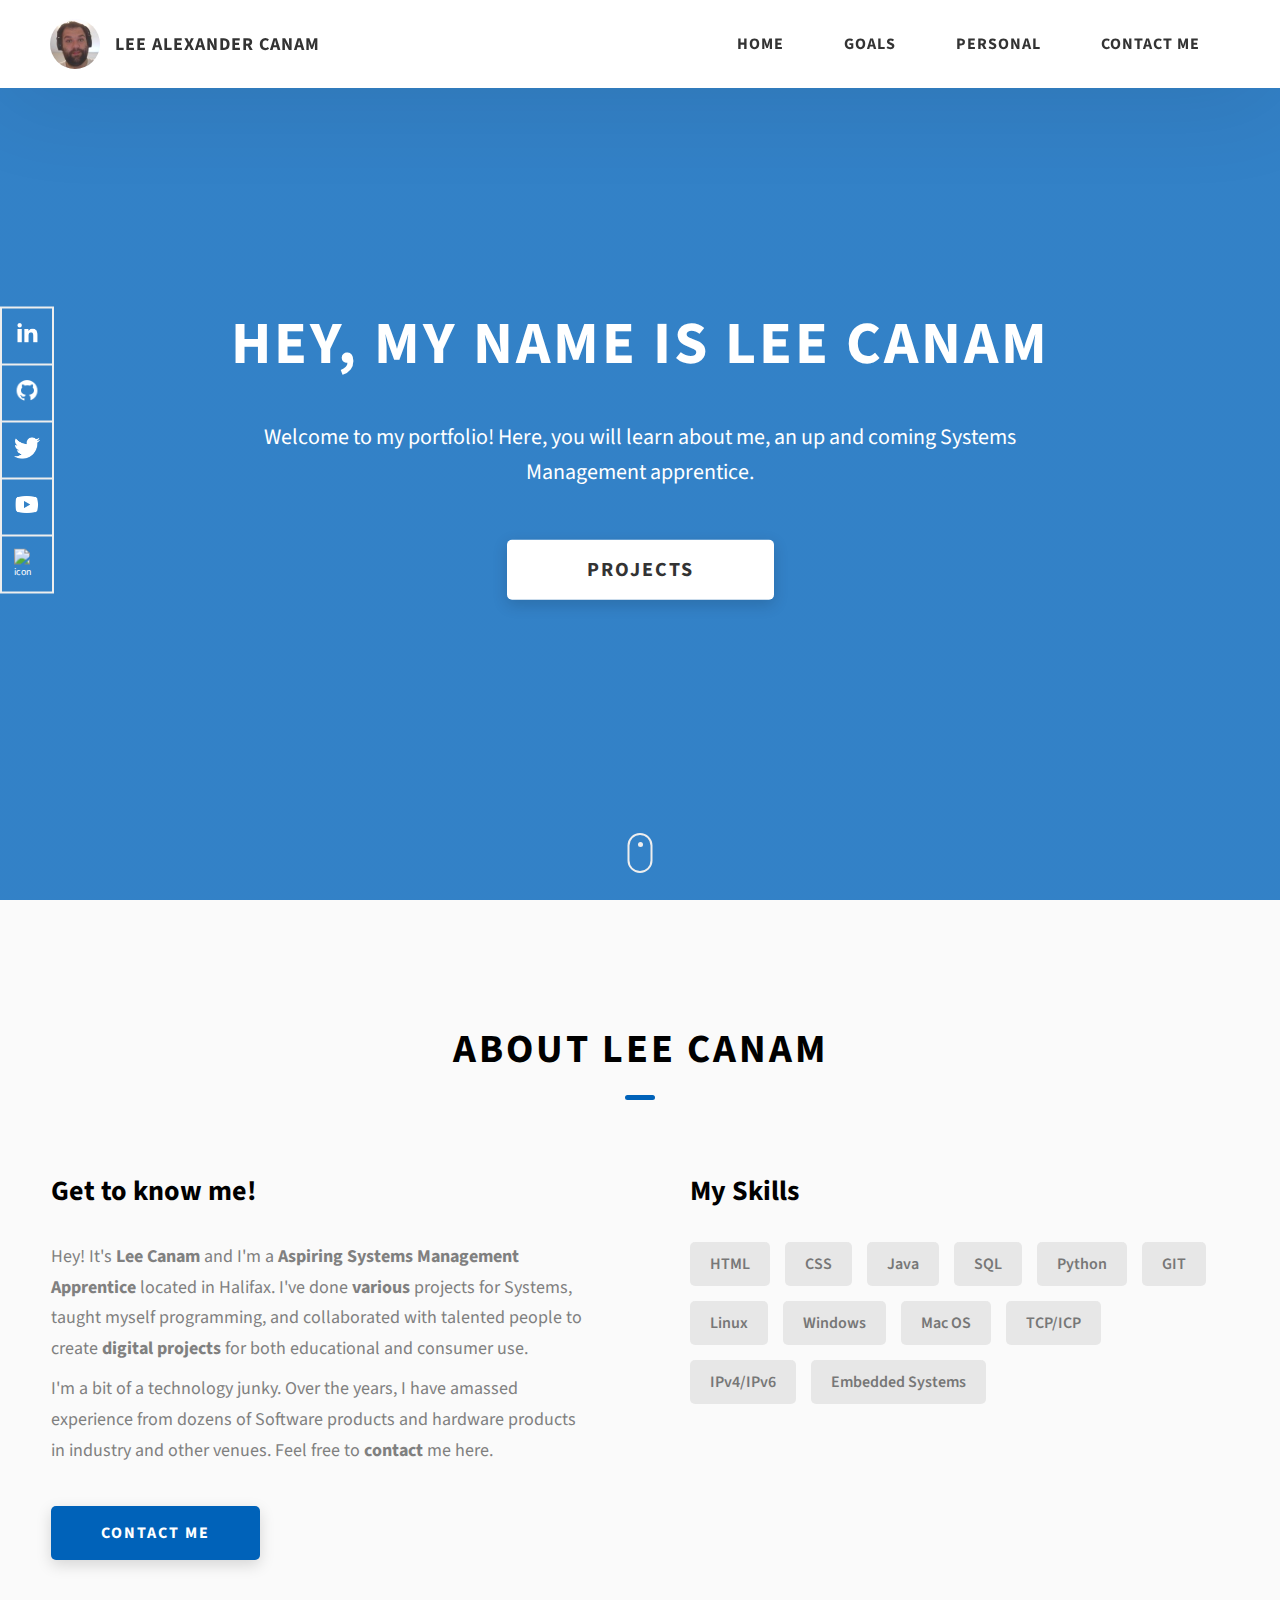
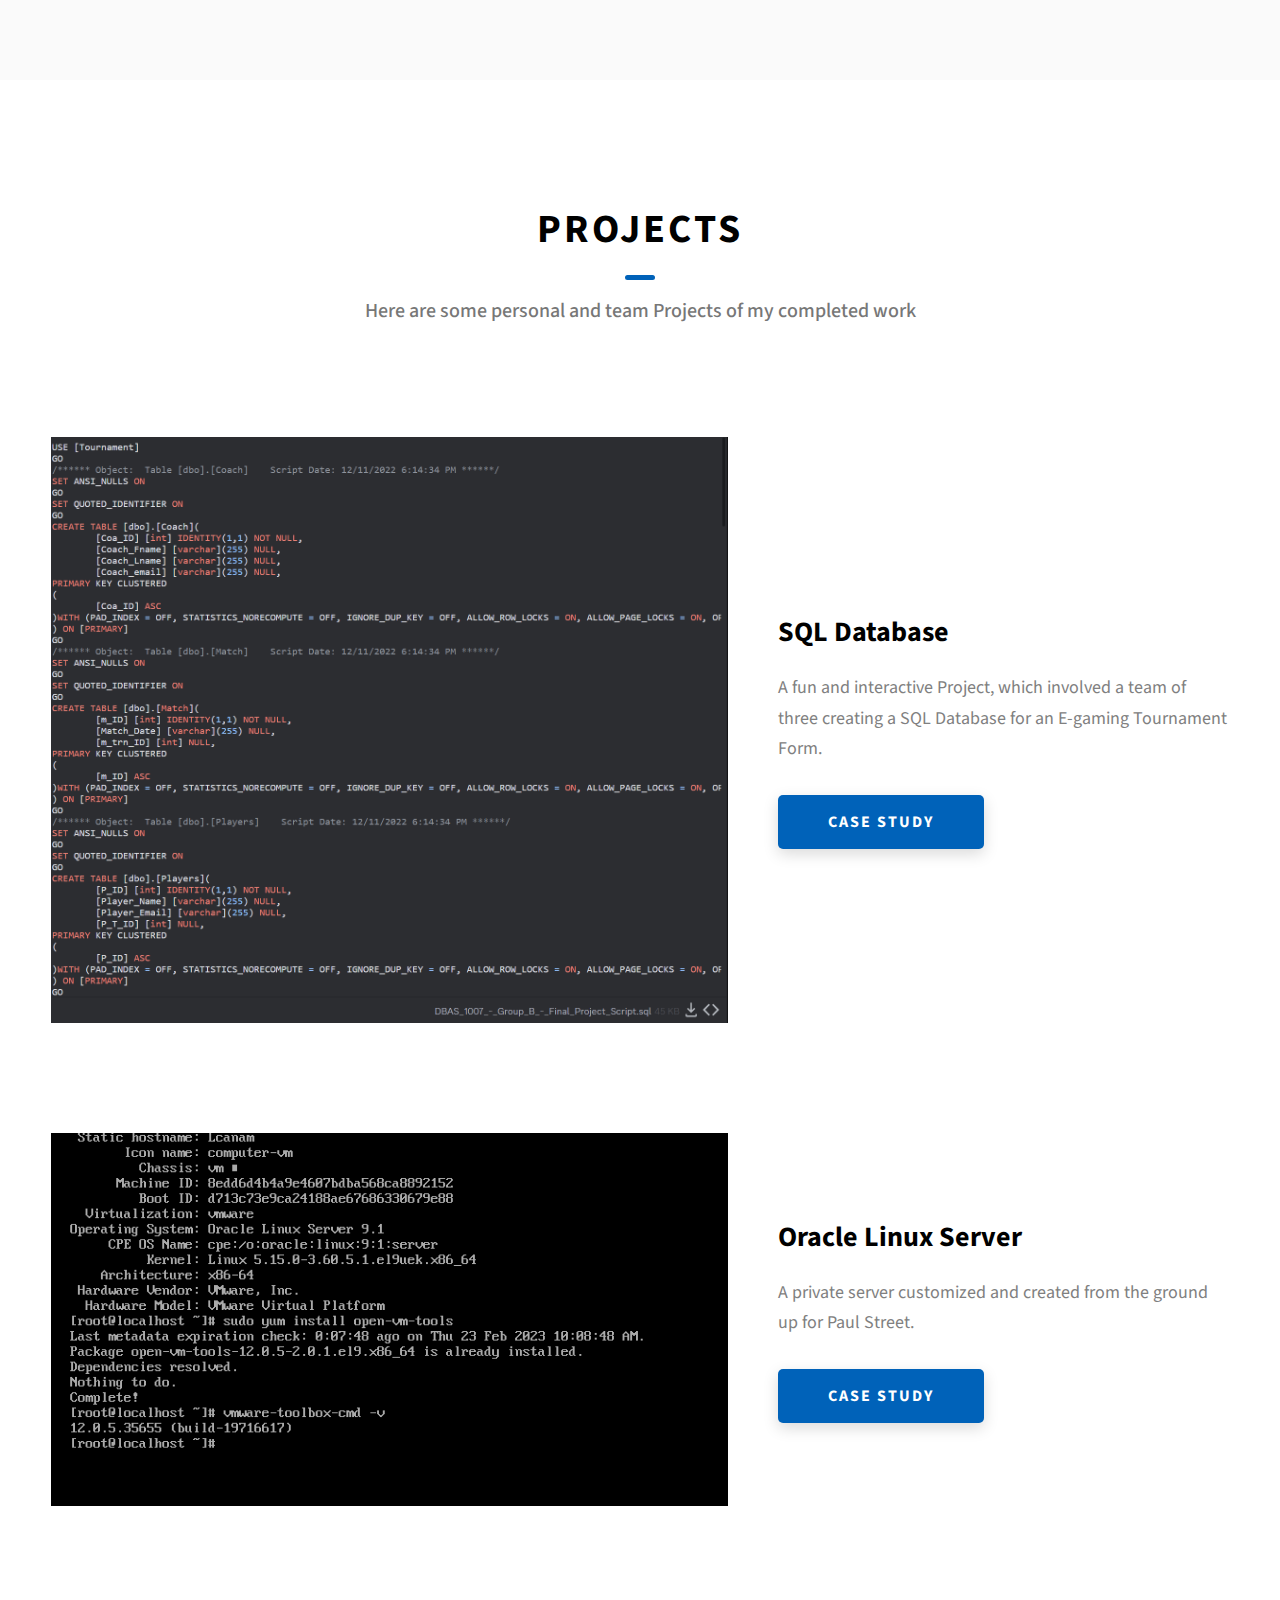
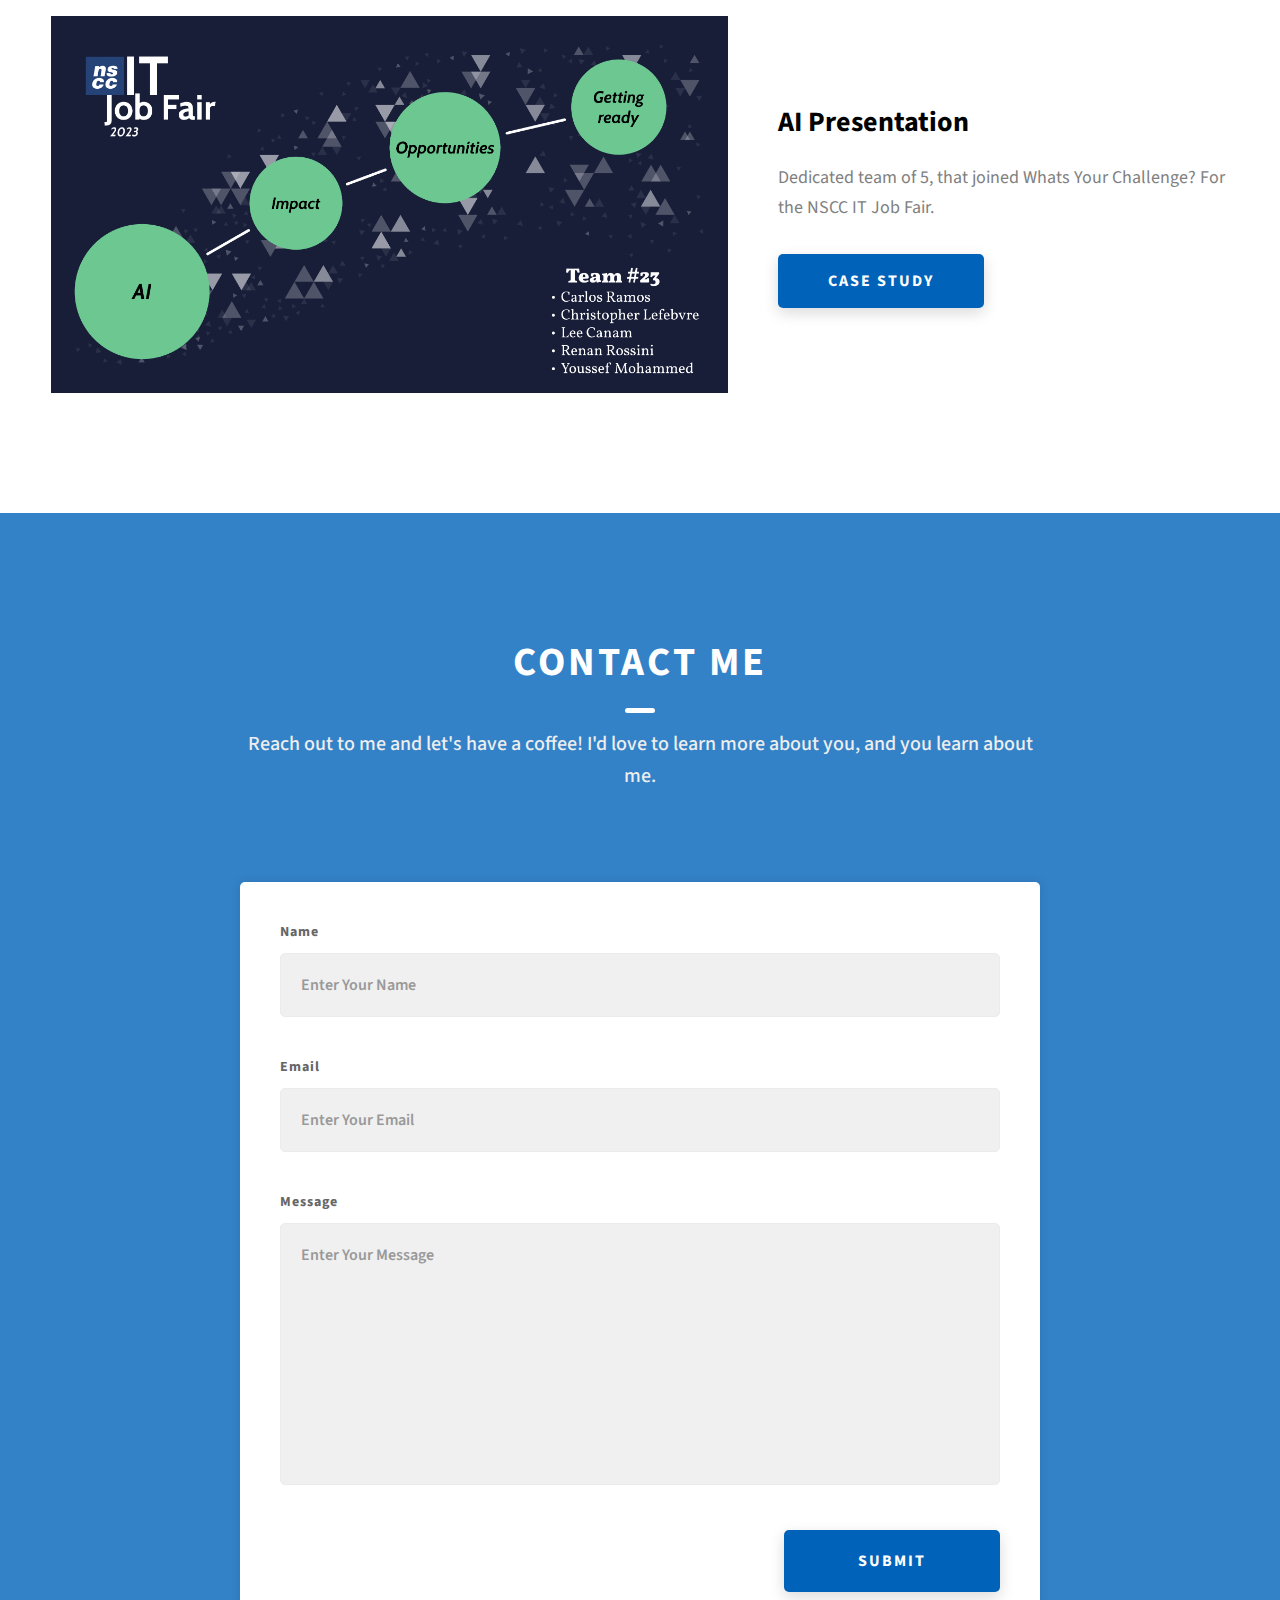
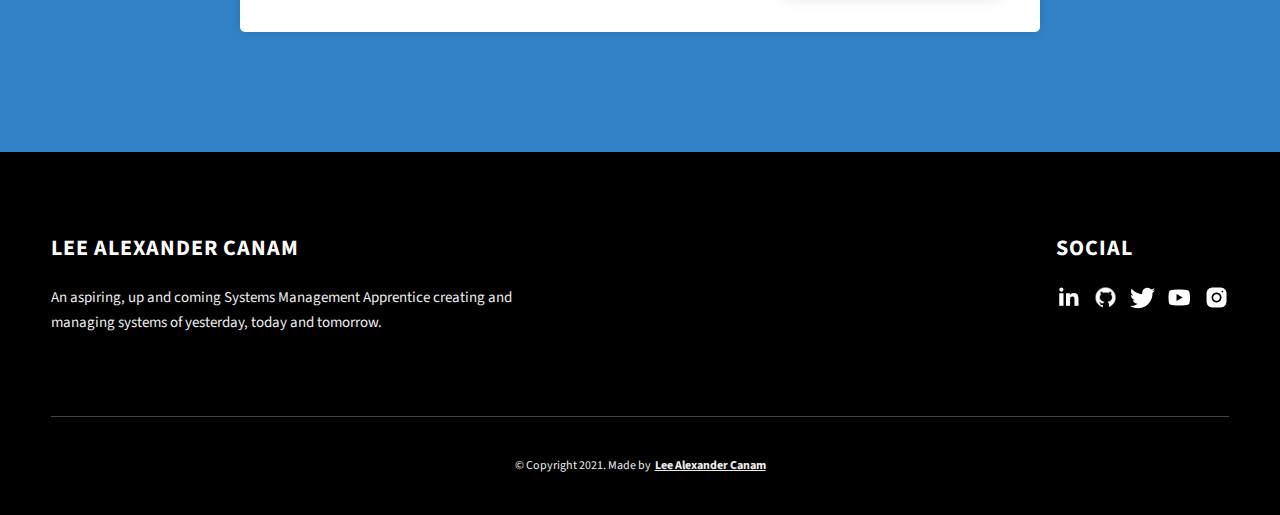
==== Dopefolio-main/index.html @ 45240c19 "updated socials on homepage, left bar" ====
<!DOCTYPE html>
<html lang="en">
  <head>
    <meta charset="UTF-8" />
    <meta name="viewport" content="width=device-width, initial-scale=1.0" />
    <meta http-equiv="X-UA-Compatible" content="ie=edge" />
    <title>Dopefolio</title>
    <meta name="description" content="Portfolio Template for Developer" />

    <link rel="stylesheet" href="css/style.css" />

    <link rel="preconnect" href="https://fonts.googleapis.com" />
    <link rel="preconnect" href="https://fonts.gstatic.com" crossorigin />
    <link
      href="https://fonts.googleapis.com/css2?family=Source+Sans+Pro:wght@400;600;700;900&display=swap"
      rel="stylesheet"
    />
  </head>
  <body>
    <header class="header">
      <div class="header__content">
        <div class="header__logo-container">
          <div class="header__logo-img-cont">
            <img
              src="./assets/jpeg/1668092441741.jpg"
              alt="Ram Maheshwari Logo Image"
              class="header__logo-img"
            />
          </div>
          <span class="header__logo-sub">Lee Alexander Canam</span>
        </div>
        <div class="header__main">
          <ul class="header__links">
            <li class="header__link-wrapper">
              <a href="./index.html" class="header__link"> Home </a>
            </li>
            <li class="header__link-wrapper">
              <a href="./index.html#about" class="header__link">Goals </a>
            </li>
            <li class="header__link-wrapper">
              <a href="./index.html#projects" class="header__link">
                Personal
              </a>
            </li>
            <li class="header__link-wrapper">
              <a href="./index.html#contact" class="header__link"> Contact Me </a>
            </li>
          </ul>
          <div class="header__main-ham-menu-cont">
            <img
              src="./assets/svg/ham-menu.svg"
              alt="hamburger menu"
              class="header__main-ham-menu"
            />
            <img
              src="./assets/svg/ham-menu-close.svg"
              alt="hamburger menu close"
              class="header__main-ham-menu-close d-none"
            />
          </div>
        </div>
      </div>
      <div class="header__sm-menu">
        <div class="header__sm-menu-content">
          <ul class="header__sm-menu-links">
            <li class="header__sm-menu-link">
              <a href="./index.html"> Home </a>
            </li>

            <li class="header__sm-menu-link">
              <a href="./index.html#about"> Goals </a>
            </li>

            <li class="header__sm-menu-link">
              <a href="./index.html#projects"> Personal </a>
            </li>

            <li class="header__sm-menu-link">
              <a href="./index.html#contact"> Contact Me </a>
            </li>
          </ul>
        </div>
      </div>
    </header>
    <section class="home-hero">
      <div class="home-hero__content">
        <h1 class="heading-primary">Hey, my name is Lee Canam</h1>
        <div class="home-hero__info">
          <p class="text-primary">
            Welcome to my portfolio! Here, you will learn about me, an up and coming Systems Management apprentice. 
          </p>
        </div>
        <div class="home-hero__cta">
          <a href="./#projects" class="btn btn--bg">Projects</a>
        </div>
      </div>
      <div class="home-hero__socials">
        <div class="home-hero__social">
          <a href="https://www.linkedin.com/in/leecanam/" class="home-hero__social-icon-link">
            <img
              src="./assets/png/linkedin-ico.png"
              alt="icon"
              class="home-hero__social-icon"
            />
          </a>
        </div>
        <div class="home-hero__social">
          <a href="https://github.com/Leetus91" class="home-hero__social-icon-link">
            <img
              src="./assets/png/github-ico.png"
              alt="icon"
              class="home-hero__social-icon"
            />
          </a>
        </div>
        <div class="home-hero__social">
          <a href="https://twitter.com/?lang=en-ca" class="home-hero__social-icon-link">
            <img
              src="./assets/png/twitter-ico.png"
              alt="icon"
              class="home-hero__social-icon"
            />
          </a>
        </div>
        <div class="home-hero__social">
          <a href="https://www.youtube.com/" class="home-hero__social-icon-link">
            <img
              src="./assets/png/yt-ico.png"
              alt="icon"
              class="home-hero__social-icon"
            />
          </a>
        </div>
        <div class="home-hero__social">
          <a
            href="#"
            class="home-hero__social-icon-link home-hero__social-icon-link--bd-none"
          >
            <img
              src="https://www.instagram.com"
              alt="icon"
              class="home-hero__social-icon"
            />
          </a>
        </div>
      </div>
      <div class="home-hero__mouse-scroll-cont">
        <div class="mouse"></div>
      </div>
    </section>
    <section id="about" class="about sec-pad">
      <div class="main-container">
        <h2 class="heading heading-sec heading-sec__mb-med">
          <span class="heading-sec__main">About Lee Canam</span>
          <span class="heading-sec__sub">
          </span>
        </h2>
        <div class="about__content">
          <div class="about__content-main">
            <h3 class="about__content-title">Get to know me!</h3>
            <div class="about__content-details">
              <p class="about__content-details-para">
                Hey! It's
                <strong>Lee Canam</strong>
                and I'm a <strong> Aspiring Systems Management Apprentice </strong> located in
                Halifax. I've done
                <strong> various </strong>
                projects for Systems, taught myself programming, and collaborated
                with talented people to create
                <strong>digital projects </strong>
                for both educational and consumer use.
              </p>
              <p class="about__content-details-para">
                I'm a bit of a technology junky. Over the years, I have amassed experience from dozens of Software
                products and hardware products in industry and other venues. Feel free to
                <strong>contact</strong> me here.
              </p>
            </div>
            <a href="./#contact" class="btn btn--med btn--theme dynamicBgClr"
              >Contact Me</a
            >
          </div>
          <div class="about__content-skills">
            <h3 class="about__content-title">My Skills</h3>
            <div class="skills">
              <div class="skills__skill">HTML</div>
              <div class="skills__skill">CSS</div>
              <div class="skills__skill">Java</div>
              <div class="skills__skill">SQL</div>
              <div class="skills__skill">Python</div>
              <div class="skills__skill">GIT</div>
              <div class="skills__skill">Linux</div>
              <div class="skills__skill">Windows</div>
              <div class="skills__skill">Mac OS</div>
              <div class="skills__skill">TCP/ICP</div>
              <div class="skills__skill">IPv4/IPv6</div>
              <div class="skills__skill">Embedded Systems</div>
            </div>
          </div>
        </div>
      </div>
    </section>
    <section id="projects" class="projects sec-pad">
      <div class="main-container">
        <h2 class="heading heading-sec heading-sec__mb-bg">
          <span class="heading-sec__main">Projects</span>
          <span class="heading-sec__sub">
            Here are some personal and team Projects of my completed work
          </span>
        </h2>

        <div class="projects__content">
          <div class="projects__row">
            <div class="projects__row-img-cont">
              <img
                src="./assets/png/Screenshot 2023-04-13 023017.png"
                alt="Software Screenshot"
                class="projects__row-img"
                loading="lazy"
              />
            </div>
            <div class="projects__row-content">
              <h3 class="projects__row-content-title">SQL Database</h3>
              <p class="projects__row-content-desc">
                A fun and interactive Project, which involved a team of three creating a SQL Database for an E-gaming Tournament Form.
              </p>
              <a
                href="./project-1.html"
                class="btn btn--med btn--theme dynamicBgClr"
                target="_blank"
                >Case Study</a
              >
            </div>
          </div>
          <div class="projects__row">
            <div class="projects__row-img-cont">
              <img
                src="./assets/png/CLI-VMtools.png"
                alt="Software Screenshot"
                class="projects__row-img"
                loading="lazy"
              />
            </div>
            <div class="projects__row-content">
              <h3 class="projects__row-content-title">Oracle Linux Server</h3>
              <p class="projects__row-content-desc">
                A private server customized and created from the ground up for Paul Street.
              </p>
              <a
                href="./project-2.html"
                class="btn btn--med btn--theme dynamicBgClr"
                target="_blank"
                >Case Study</a
              >
            </div>
          </div>
          <div class="projects__row">
            <div class="projects__row-img-cont">
              <img
                src="./assets/png/888.png"
                alt="Software Screenshot"
                class="projects__row-img"
                loading="lazy"
              />
            </div>
            <div class="projects__row-content">
              <h3 class="projects__row-content-title">AI Presentation</h3>
              <p class="projects__row-content-desc">
                Dedicated team of 5, that joined Whats Your Challenge? For the NSCC IT Job Fair.
              </p>
              <a
                href="./project-3.html"
                class="btn btn--med btn--theme dynamicBgClr"
                target="_blank"
                >Case Study</a
              >
            </div>
          </div>
        </div>
      </div>
    </section>
    <section id="contact" class="contact sec-pad dynamicBg">
      <div class="main-container">
        <h2 class="heading heading-sec heading-sec__mb-med">
          <span class="heading-sec__main heading-sec__main--lt">Contact Me</span>
          <span class="heading-sec__sub heading-sec__sub--lt">
            Reach out to me and let's have a coffee! I'd love to learn more about you, and you learn about me.
          </span>
        </h2>
        <div class="contact__form-container">
          <form action="#" class="contact__form">
            <div class="contact__form-field">
              <label class="contact__form-label" for="name">Name</label>
              <input
                required
                placeholder="Enter Your Name"
                type="text"
                class="contact__form-input"
                name="name"
                id="name"
              />
            </div>
            <div class="contact__form-field">
              <label class="contact__form-label" for="email">Email</label>
              <input
                required
                placeholder="Enter Your Email"
                type="text"
                class="contact__form-input"
                name="email"
                id="email"
              />
            </div>
            <div class="contact__form-field">
              <label class="contact__form-label" for="message">Message</label>
              <textarea
                required
                cols="30"
                rows="10"
                class="contact__form-input"
                placeholder="Enter Your Message"
                name="message"
                id="message"
              ></textarea>
            </div>
            <button type="submit" class="btn btn--theme contact__btn">
              Submit
            </button>
          </form>
        </div>
      </div>
    </section>
    <footer class="main-footer">
      <div class="main-container">
        <div class="main-footer__upper">
          <div class="main-footer__row main-footer__row-1">
            <h2 class="heading heading-sm main-footer__heading-sm">
              <span>Social</span>
            </h2>
            <div class="main-footer__social-cont">
              <a target="_blank" rel="noreferrer" href="https://www.linkedin.com/in/leecanam/">
                <img
                  class="main-footer__icon"
                  src="./assets/png/linkedin-ico.png"
                  alt="icon"
                />
              </a>
              <a target="_blank" rel="noreferrer" href="https://github.com/Leetus91">
                <img
                  class="main-footer__icon"
                  src="./assets/png/github-ico.png"
                  alt="icon"
                />
              </a>
              <a target="_blank" rel="noreferrer" href="https://twitter.com/?lang=en-ca">
                <img
                  class="main-footer__icon"
                  src="./assets/png/twitter-ico.png"
                  alt="icon"
                />
              </a>
              <a target="_blank" rel="noreferrer" href="https://www.youtube.com/">
                <img
                  class="main-footer__icon"
                  src="./assets/png/yt-ico.png"
                  alt="icon"
                />
              </a>
              <a target="_blank" rel="noreferrer" href="https://www.instagram.com">
                <img
                  class="main-footer__icon main-footer__icon--mr-none"
                  src="./assets/png/insta-ico.png"
                  alt="icon"
                />
              </a>
            </div>
          </div>
          <div class="main-footer__row main-footer__row-2">
            <h4 class="heading heading-sm text-lt">Lee Alexander Canam</h4>
            <p class="main-footer__short-desc">
              An aspiring, up and coming Systems Management Apprentice creating and managing systems of yesterday, today and tomorrow.
            </p>
          </div>
        </div>

        <!-- Original Source Code for ALL files, images and scripts provided by the friendly: https://www.rammaheshwari.com/ -->
        <div class="main-footer__lower">
          &copy; Copyright 2021. Made by
          <a rel="noreferrer" target="_blank" href="https://linkedin.com/in/leecanam/"
            >Lee Alexander Canam</a
          >
        </div>
      </div>
    </footer>

    <script src="./index.js"></script>
  </body>
</html>
---- Dopefolio-main/css/style.css ----
/*
0 - 600px:      Phone
600 - 900px:    Tablet portrait
900 - 1200px:   Tablet landscape
[1200 - 1800] is where our normal styles apply
1800px + :      Big desktop
$breakpoint arguement choices:
- phone
- tab-port
- tab-land
- big-desktop

Inside media queries 1em is always 16px i.e 1em = 16px at every screen size only inside media queries
*/
/*
Author: Lee Alexander Canam
Date: April 13th, 2023
Project: E-Portfolio for WEBD-1000
Source Code: https://github.com/rammcodes/Dopefolio
*/

*,
*::after,
*::before {
  margin: 0;
  padding: 0;
  box-sizing: inherit;
  font-family: inherit; }

html {
  font-size: 62.5%;
  scroll-behavior: smooth; }
  @media only screen and (max-width: 75em) {
    html {
      font-size: 59%; } }
  @media only screen and (max-width: 56.25em) {
    html {
      font-size: 56%; } }
  @media only screen and (min-width: 112.5em) {
    html {
      font-size: 65%; } }

body {
  box-sizing: border-box;
  position: relative;
  line-height: 1.5;
  font-family: sans-serif;
  overflow-x: hidden;
  overflow-y: scroll;
  font-family: 'Source Sans Pro', sans-serif; }

a {
  text-decoration: none;
  color: inherit; }

li {
  list-style: none; }

input:focus,
button:focus,
a:focus,
textarea:focus {
  outline: none; }

button {
  border: none;
  cursor: pointer; }

textarea {
  resize: none; }

.heading-primary {
  font-size: 6rem;
  text-transform: uppercase;
  letter-spacing: 3px;
  text-align: center; }
  @media only screen and (max-width: 37.5em) {
    .heading-primary {
      font-size: 4.5rem; } }

.heading-sec__mb-bg {
  margin-bottom: 11rem; }
  @media only screen and (max-width: 56.25em) {
    .heading-sec__mb-bg {
      margin-bottom: 8rem; } }

.heading-sec__mb-med {
  margin-bottom: 9rem; }
  @media only screen and (max-width: 56.25em) {
    .heading-sec__mb-med {
      margin-bottom: 8rem; } }

.heading-sec__main {
  display: block;
  font-size: 4rem;
  text-transform: uppercase;
  letter-spacing: 1px;
  letter-spacing: 3px;
  text-align: center;
  margin-bottom: 3.5rem;
  position: relative; }
  .heading-sec__main--lt {
    color: #fff; }
    .heading-sec__main--lt::after {
      content: '';
      background: #fff !important; }
  .heading-sec__main::after {
    content: '';
    position: absolute;
    top: calc(100% + 1.5rem);
    height: 5px;
    width: 3rem;
    background: #0062b9;
    left: 50%;
    transform: translateX(-50%);
    border-radius: 5px; }
    @media only screen and (max-width: 37.5em) {
      .heading-sec__main::after {
        top: calc(100% + 1.2rem); } }

.heading-sec__sub {
  display: block;
  text-align: center;
  color: #777;
  font-size: 2rem;
  font-weight: 500;
  max-width: 80rem;
  margin: auto;
  line-height: 1.6; }
  @media only screen and (max-width: 37.5em) {
    .heading-sec__sub {
      font-size: 1.8rem; } }
  .heading-sec__sub--lt {
    color: #eee; }

.heading-sm {
  font-size: 2.2rem;
  text-transform: uppercase;
  letter-spacing: 1px; }

.main-container {
  max-width: 120rem;
  margin: auto;
  width: 92%; }

.btn {
  background: #fff;
  color: #333;
  text-transform: uppercase;
  letter-spacing: 2px;
  display: inline-block;
  font-weight: 700;
  border-radius: 5px;
  box-shadow: 0 5px 15px 0 rgba(0, 0, 0, 0.15);
  transition: transform .3s; }
  .btn:hover {
    transform: translateY(-3px); }
  .btn--bg {
    padding: 1.5rem 8rem;
    font-size: 2rem; }
  .btn--med {
    padding: 1.5rem 5rem;
    font-size: 1.6rem; }
  .btn--theme {
    background: #0062b9;
    color: #fff; }
  .btn--theme-inv {
    color: #0062b9;
    background: #fff;
    border: 2px solid #0062b9;
    box-shadow: none;
    padding: calc(1.5rem - 2px) calc(5rem - 2px); }

.sec-pad {
  padding: 12rem 0; }
  @media only screen and (max-width: 56.25em) {
    .sec-pad {
      padding: 8rem 0; } }

.text-primary {
  color: #fff;
  font-size: 2.2rem;
  text-align: center;
  width: 100%;
  line-height: 1.6; }
  @media only screen and (max-width: 37.5em) {
    .text-primary {
      font-size: 2rem; } }

.d-none {
  display: none; }

.home-hero {
  color: #fff;
  background: linear-gradient(to right, rgba(0, 98, 185, 0.8), rgba(0, 98, 185, 0.8)), url(../../assets/svg/common-bg.svg);
  background-position: center;
  height: 100vh;
  min-height: 80rem;
  max-height: 120rem;
  position: relative; }
  @media only screen and (max-width: 37.5em) {
    .home-hero {
      height: unset;
      min-height: unset; } }
  .home-hero__socials {
    position: absolute;
    top: 50%;
    border: 2px solid #eee;
    border-left: 2px solid #eee;
    transform: translateY(-50%); }
    @media only screen and (max-width: 56.25em) {
      .home-hero__socials {
        display: none; } }
  .home-hero__mouse-scroll-cont {
    position: absolute;
    bottom: 3%;
    left: 50%;
    transform: translateX(-50%); }
    @media only screen and (max-width: 37.5em) {
      .home-hero__mouse-scroll-cont {
        display: none; } }
  .home-hero__social {
    width: 5rem; }
  .home-hero__social-icon-link {
    width: 100%;
    display: block;
    padding: 1.2rem;
    border-bottom: 2px solid #eee;
    transition: background .3s; }
    .home-hero__social-icon-link:hover {
      background: rgba(255, 255, 255, 0.1); }
    .home-hero__social-icon-link--bd-none {
      border-bottom: 0; }
  .home-hero__social-icon {
    width: 100%; }
  .home-hero__content {
    position: absolute;
    top: 50%;
    left: 50%;
    transform: translate(-50%, -50%);
    max-width: 90rem;
    width: 92%; }
    @media only screen and (max-width: 37.5em) {
      .home-hero__content {
        padding: 19rem 0 13rem 0;
        margin: auto;
        position: static;
        transform: translate(0, 0); } }
  .home-hero__info {
    margin: 3rem auto 0 auto;
    max-width: 80rem; }
  .home-hero__cta {
    margin-top: 5rem;
    text-align: center; }

.about {
  background: #fafafa; }
  .about__content {
    display: grid;
    grid-template-columns: 1fr 1fr;
    grid-gap: 10rem; }
    @media only screen and (max-width: 56.25em) {
      .about__content {
        grid-template-columns: 1fr;
        grid-gap: 8rem; } }
    .about__content-title {
      font-weight: 700;
      font-size: 2.8rem;
      margin-bottom: 3rem; }
      @media only screen and (max-width: 37.5em) {
        .about__content-title {
          font-size: 2.4rem; } }
    .about__content-details-para {
      font-size: 1.8rem;
      color: grey;
      max-width: 60rem;
      line-height: 1.7;
      margin-bottom: 1rem; }
      .about__content-details-para--hl {
        font-weight: 700;
        margin: 0 3px; }
      .about__content-details-para:last-child {
        margin-bottom: 4rem; }

.projects__row {
  display: grid;
  grid-template-columns: 1.5fr 1fr;
  grid-gap: 5rem;
  margin-bottom: 11rem; }
  @media only screen and (max-width: 56.25em) {
    .projects__row {
      grid-template-columns: 1fr;
      grid-gap: 2rem;
      margin-bottom: 8rem; } }
  @media only screen and (max-width: 56.25em) {
    .projects__row {
      text-align: center; } }
  .projects__row:last-child {
    margin-bottom: 0; }
  .projects__row-img-cont {
    overflow: hidden; }
  .projects__row-img {
    width: 100%;
    display: block;
    object-fit: cover; }
  .projects__row-content {
    padding: 2rem 0;
    display: flex;
    justify-content: center;
    flex-direction: column;
    align-items: flex-start; }
    @media only screen and (max-width: 56.25em) {
      .projects__row-content {
        align-items: center; } }
    .projects__row-content-title {
      font-weight: 700;
      font-size: 2.8rem;
      margin-bottom: 2rem; }
      @media only screen and (max-width: 37.5em) {
        .projects__row-content-title {
          font-size: 2.4rem; } }
    .projects__row-content-desc {
      font-size: 1.8rem;
      color: grey;
      max-width: 60rem;
      line-height: 1.7;
      margin-bottom: 3rem; }
      @media only screen and (max-width: 37.5em) {
        .projects__row-content-desc {
          font-size: 1.7rem; } }

.contact {
  background: linear-gradient(to right, rgba(0, 98, 185, 0.8), rgba(0, 98, 185, 0.8)), url(../../assets/svg/common-bg.svg);
  background-size: cover;
  background-position: center; }
  .contact__form-container {
    box-shadow: 0 0 10px rgba(0, 0, 0, 0.1);
    background: white;
    padding: 4rem;
    margin-top: 6rem;
    max-width: 80rem;
    text-align: right;
    width: 95%;
    border-radius: 5px;
    margin: 5rem auto 0 auto; }
    @media only screen and (max-width: 37.5em) {
      .contact__form-container {
        padding: 3rem; } }
  .contact__form-field {
    margin-bottom: 4rem; }
    @media only screen and (max-width: 37.5em) {
      .contact__form-field {
        margin-bottom: 3rem; } }
  .contact__form-label {
    color: #666;
    font-size: 1.4rem;
    letter-spacing: 1px;
    font-weight: 700;
    margin-bottom: 1rem;
    display: block;
    text-align: left; }
  .contact__form-input {
    color: #333;
    padding: 2rem;
    width: 100%;
    border: 1px solid #ebebeb;
    font-size: 1.6rem;
    letter-spacing: 0px;
    background: #f0f0f0;
    border-radius: 5px;
    font-weight: 600;
    /* Code for Modern Browsers */
    /* Code for WebKit, Blink, Edge */
    /* Code for Internet Explorer 10-11 */
    /* Code for Microsoft Edge */
    /* Code for Mozilla Firefox 4 to 18 */
    /* Code for Mozilla Firefox 19+ */ }
    .contact__form-input::placeholder {
      color: #999;
      font-weight: 600;
      font-size: 1.6rem; }
    .contact__form-input::-webkit-input-placeholder {
      color: #999;
      font-weight: 600;
      font-size: 1.6rem; }
    .contact__form-input:-ms-input-placeholder {
      color: #999;
      font-weight: 600;
      font-size: 1.6rem; }
    .contact__form-input::-ms-input-placeholder {
      color: #999;
      font-weight: 600;
      font-size: 1.6rem; }
    .contact__form-input:-moz-placeholder {
      opacity: 1;
      color: #999;
      font-weight: 600;
      font-size: 1.6rem; }
    .contact__form-input::-moz-placeholder {
      opacity: 1;
      color: #999;
      font-weight: 600;
      font-size: 1.6rem; }
  .contact__btn {
    width: 30%;
    padding: 2rem 4rem;
    font-size: 1.6rem; }
    @media only screen and (max-width: 37.5em) {
      .contact__btn {
        width: 100%; } }

.project-cs-hero {
  color: #fff;
  background: linear-gradient(to right, rgba(0, 98, 185, 0.8), rgba(0, 98, 185, 0.8)), url(../../assets/svg/common-bg.svg);
  background-size: cover;
  background-position: center;
  position: relative; }
  @media only screen and (max-width: 37.5em) {
    .project-cs-hero {
      height: unset;
      min-height: unset; } }
  .project-cs-hero__content {
    padding: 25rem 0 17rem 0;
    max-width: 90rem;
    width: 92%;
    margin: auto; }
    @media only screen and (max-width: 37.5em) {
      .project-cs-hero__content {
        padding: 19rem 0 13rem 0;
        margin: auto;
        position: static;
        transform: translate(0, 0); } }
  .project-cs-hero__info {
    margin: 3rem auto 0 auto;
    max-width: 80rem; }
  .project-cs-hero__cta {
    margin-top: 5rem;
    text-align: center; }

.project-details__content {
  padding: 8rem 0;
  max-width: 90rem;
  margin: auto; }
  .project-details__content-title {
    font-weight: 700;
    font-size: 2.8rem;
    margin-bottom: 3rem; }
    @media only screen and (max-width: 37.5em) {
      .project-details__content-title {
        font-size: 2.4rem; } }

.project-details__showcase-img-cont {
  width: 100%;
  margin-bottom: 6rem; }

.project-details__showcase-img {
  width: 100%; }

.project-details__content-main {
  width: 100%;
  max-width: 70rem;
  margin: auto; }

.project-details__desc {
  margin: 0 0 7rem 0; }
  .project-details__desc-para {
    font-size: 1.8rem;
    line-height: 1.7;
    color: grey;
    margin-bottom: 2rem; }

.project-details__tools-used {
  margin: 0 0 7rem 0; }
  .project-details__tools-used-list {
    display: flex;
    flex-wrap: wrap; }
  .project-details__tools-used-item {
    padding: 1rem 2rem;
    margin-bottom: 1.5rem;
    margin-right: 1.5rem;
    font-size: 1.6rem;
    background: rgba(153, 153, 153, 0.2);
    border-radius: 5px;
    font-weight: 600;
    color: #777; }

.project-details__links {
  margin: 0 0; }
  .project-details__links-btn {
    margin-right: 2rem; }
    @media only screen and (max-width: 37.5em) {
      .project-details__links-btn {
        margin-right: 0;
        width: 70%;
        margin-bottom: 2rem;
        text-align: center; } }
    .project-details__links-btn:last-child {
      margin: 0; }
      @media only screen and (max-width: 37.5em) {
        .project-details__links-btn:last-child {
          margin: 0; } }

.header {
  position: fixed;
  width: 100%;
  z-index: 1000;
  background: #000;
  background: #fff;
  box-shadow: 0 10px 100px rgba(0, 0, 0, 0.1); }
  .header__content {
    display: flex;
    align-items: center;
    justify-content: space-between;
    padding: 1rem 5rem; }
    @media only screen and (max-width: 56.25em) {
      .header__content {
        padding: 0 2rem; } }
  .header__logo-container {
    display: flex;
    align-items: center;
    cursor: pointer;
    color: #333;
    transition: color .3s; }
    .header__logo-container:hover {
      color: #0062b9; }
  .header__logo-img-cont {
    width: 5rem;
    height: 5rem;
    border-radius: 50px;
    overflow: hidden;
    margin-right: 1.5rem;
    background: #0062b9; }
    @media only screen and (max-width: 56.25em) {
      .header__logo-img-cont {
        width: 4.5rem;
        height: 4.5rem;
        margin-right: 1.2rem; } }
  .header__logo-img {
    width: 100%;
    height: 100%;
    object-fit: cover;
    object-position: center;
    display: block; }
  .header__logo-sub {
    font-size: 1.8rem;
    text-transform: uppercase;
    font-weight: 700;
    letter-spacing: 1px; }
  .header__links {
    display: flex; }
    @media only screen and (max-width: 37.5em) {
      .header__links {
        display: none; } }
  .header__link {
    padding: 2.2rem 3rem;
    display: inline-block;
    font-size: 1.6rem;
    color: #333;
    text-transform: uppercase;
    letter-spacing: 1px;
    font-weight: 700;
    transition: color .3s; }
    .header__link:hover {
      color: #0062b9; }
    @media only screen and (max-width: 56.25em) {
      .header__link {
        padding: 3rem 1.8rem;
        font-size: 1.5rem; } }
  .header__main-ham-menu-cont {
    display: none;
    width: 3rem;
    padding: 2.2rem 0; }
    @media only screen and (max-width: 37.5em) {
      .header__main-ham-menu-cont {
        display: block; } }
  .header__main-ham-menu {
    width: 100%; }
  .header__main-ham-menu-close {
    width: 100%; }
  .header__sm-menu {
    background: #fff;
    position: absolute;
    width: 100%;
    top: 100%;
    visibility: hidden;
    opacity: 0;
    transition: all .3s;
    box-shadow: 0px 5px 5px 0px rgba(0, 0, 0, 0.1);
    -webkit-box-shadow: 0px 5px 5px 0px rgba(0, 0, 0, 0.1);
    -moz-box-shadow: 0px 5px 5px 0px rgba(0, 0, 0, 0.1); }
    .header__sm-menu--active {
      visibility: hidden;
      opacity: 0; }
      @media only screen and (max-width: 37.5em) {
        .header__sm-menu--active {
          visibility: visible;
          opacity: 1; } }
  .header__sm-menu-link a {
    display: block;
    text-decoration: none;
    padding: 2.5rem 3rem;
    font-size: 1.6rem;
    color: #333;
    text-align: right;
    border-bottom: 1px solid #eee;
    font-weight: 700;
    text-transform: uppercase;
    letter-spacing: 2px;
    transition: color .3s; }
    .header__sm-menu-link a:hover {
      color: #0062b9; }
  .header__sm-menu-link:first-child a {
    border-top: 1px solid #eee; }
  .header__sm-menu-link-last {
    border-bottom: 0; }

.main-footer {
  background: #000;
  color: #fff; }
  .main-footer__upper {
    display: flex;
    justify-content: space-between;
    padding: 8rem 0; }
    @media only screen and (max-width: 56.25em) {
      .main-footer__upper {
        padding: 6rem 0; } }
    @media only screen and (max-width: 37.5em) {
      .main-footer__upper {
        display: block; } }
  .main-footer__row-1 {
    order: 2; }
    @media only screen and (max-width: 56.25em) {
      .main-footer__row-1 {
        margin-bottom: 5rem; } }
  .main-footer__row-2 {
    width: 40%;
    order: 1;
    max-width: 50rem; }
    @media only screen and (max-width: 56.25em) {
      .main-footer__row-2 {
        width: 100%; } }
  .main-footer__short-desc {
    margin-top: 2rem;
    color: #eee;
    font-size: 1.5rem;
    line-height: 1.7; }
  .main-footer__social-cont {
    margin-top: 2rem; }
  .main-footer__icon {
    margin-right: 1rem;
    width: 2.5rem; }
    .main-footer__icon--mr-none {
      margin-right: 0; }
  .main-footer__lower {
    padding: 4rem 0;
    border-top: 1px solid #444;
    color: #eee;
    font-size: 1.2rem;
    text-align: left;
    text-align: center; }
    .main-footer__lower a {
      text-decoration: underline;
      font-weight: bold;
      margin-left: 2px; }
    @media only screen and (max-width: 56.25em) {
      .main-footer__lower {
        padding: 3.5rem 0; } }

.skills {
  display: flex;
  flex-wrap: wrap; }
  .skills__skill {
    padding: 1rem 2rem;
    margin-bottom: 1.5rem;
    margin-right: 1.5rem;
    font-size: 1.6rem;
    background: rgba(153, 153, 153, 0.2);
    border-radius: 5px;
    font-weight: 600;
    color: #777; }

.mouse {
  width: 25px;
  height: 40px;
  border: 2px solid #eee;
  border-radius: 60px;
  position: relative;
  overflow: hidden; }
  .mouse::before {
    content: '';
    width: 5px;
    height: 5px;
    position: absolute;
    top: 7px;
    left: 50%;
    transform: translateX(-50%);
    background-color: #eee;
    border-radius: 50%;
    opacity: 1;
    animation: wheel 1.3s infinite;
    -webkit-animation: wheel 1.3s infinite; }

@keyframes wheel {
  to {
    opacity: 0;
    top: 27px; } }

@-webkit-keyframes wheel {
  to {
    opacity: 0;
    top: 27px; } }
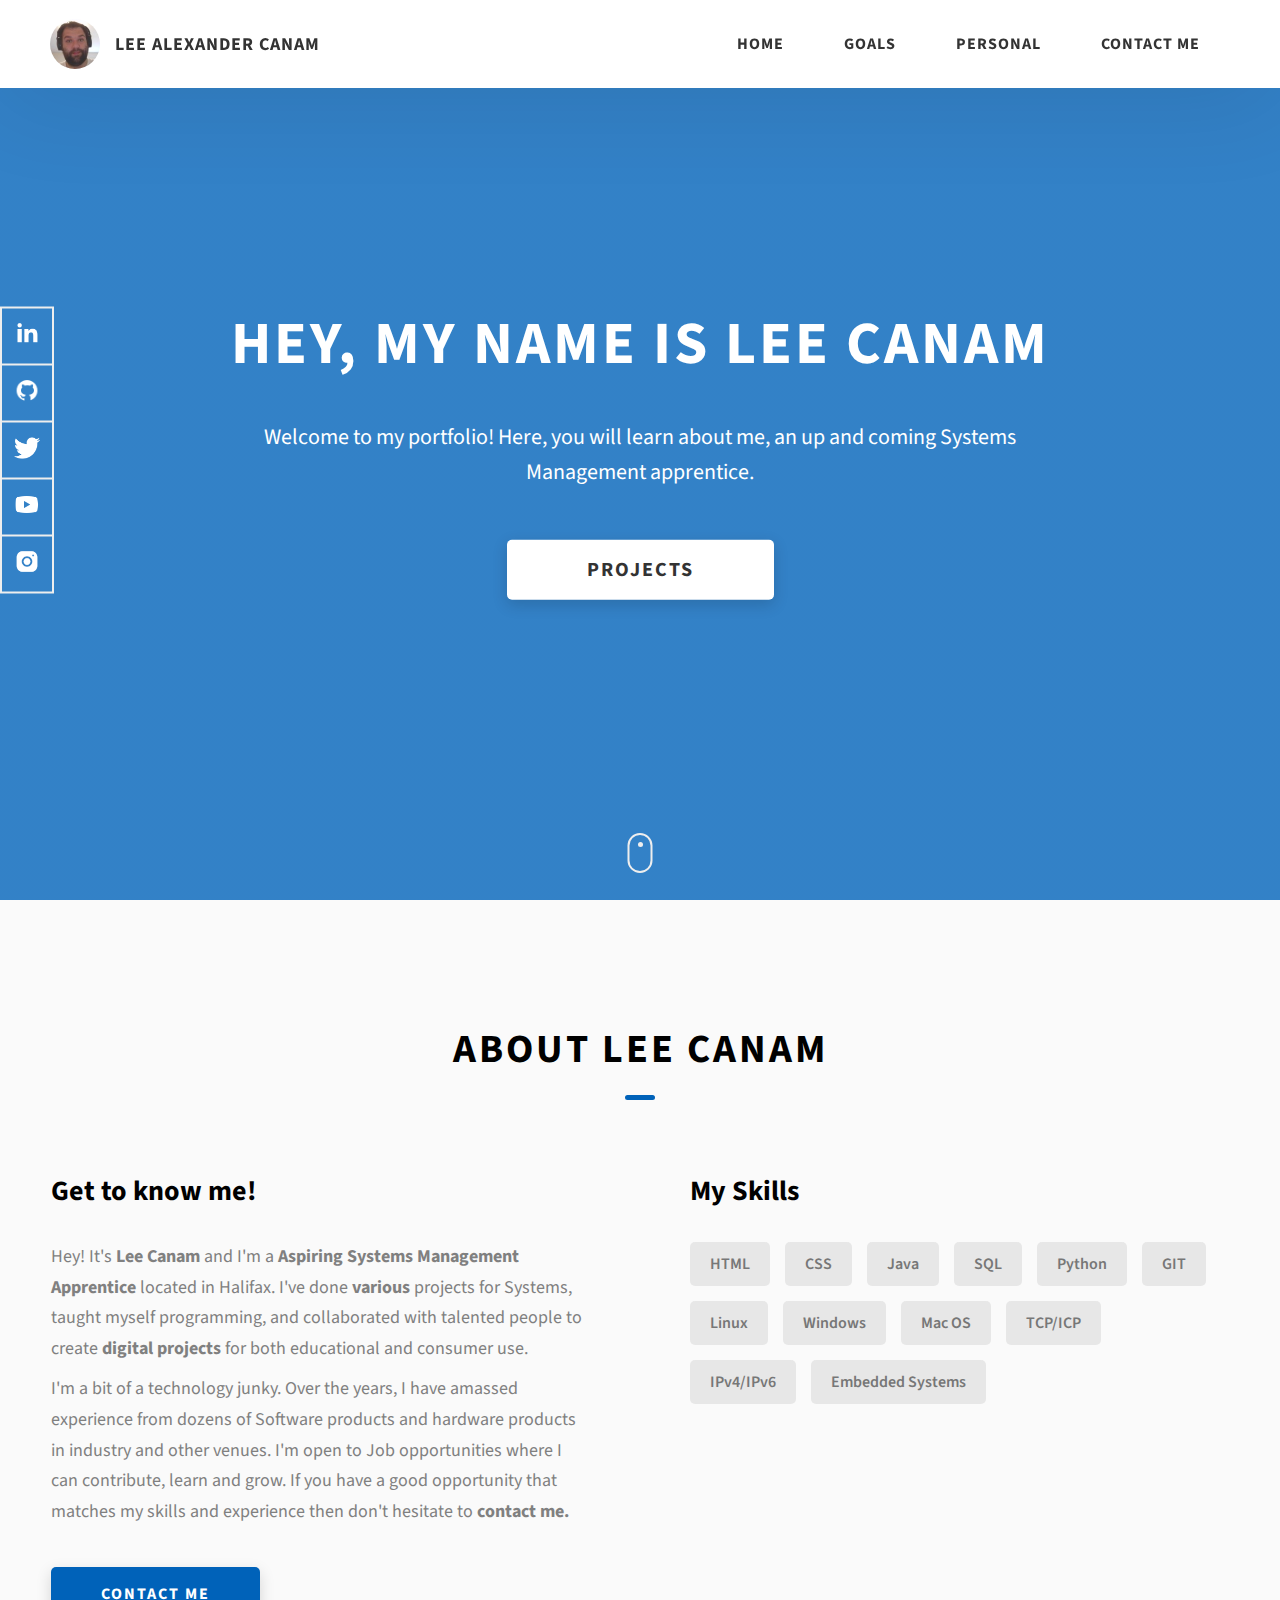
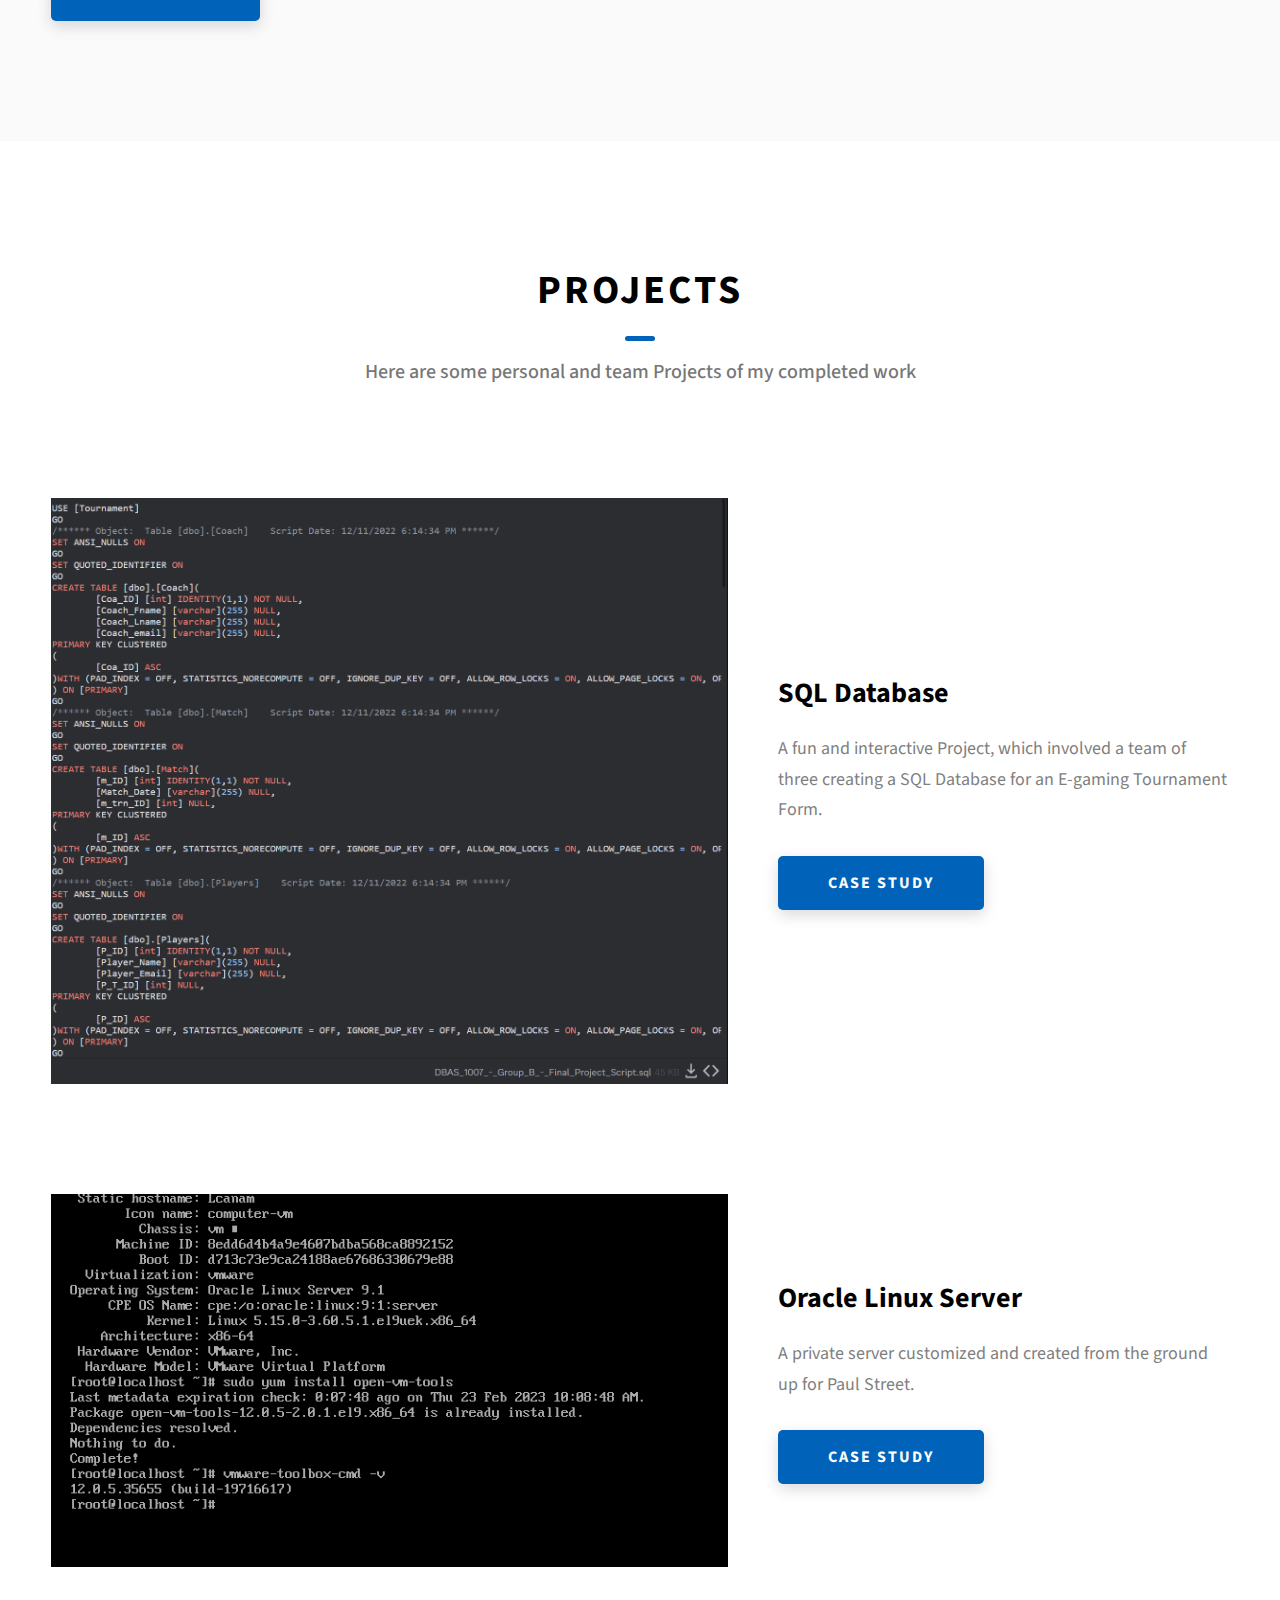
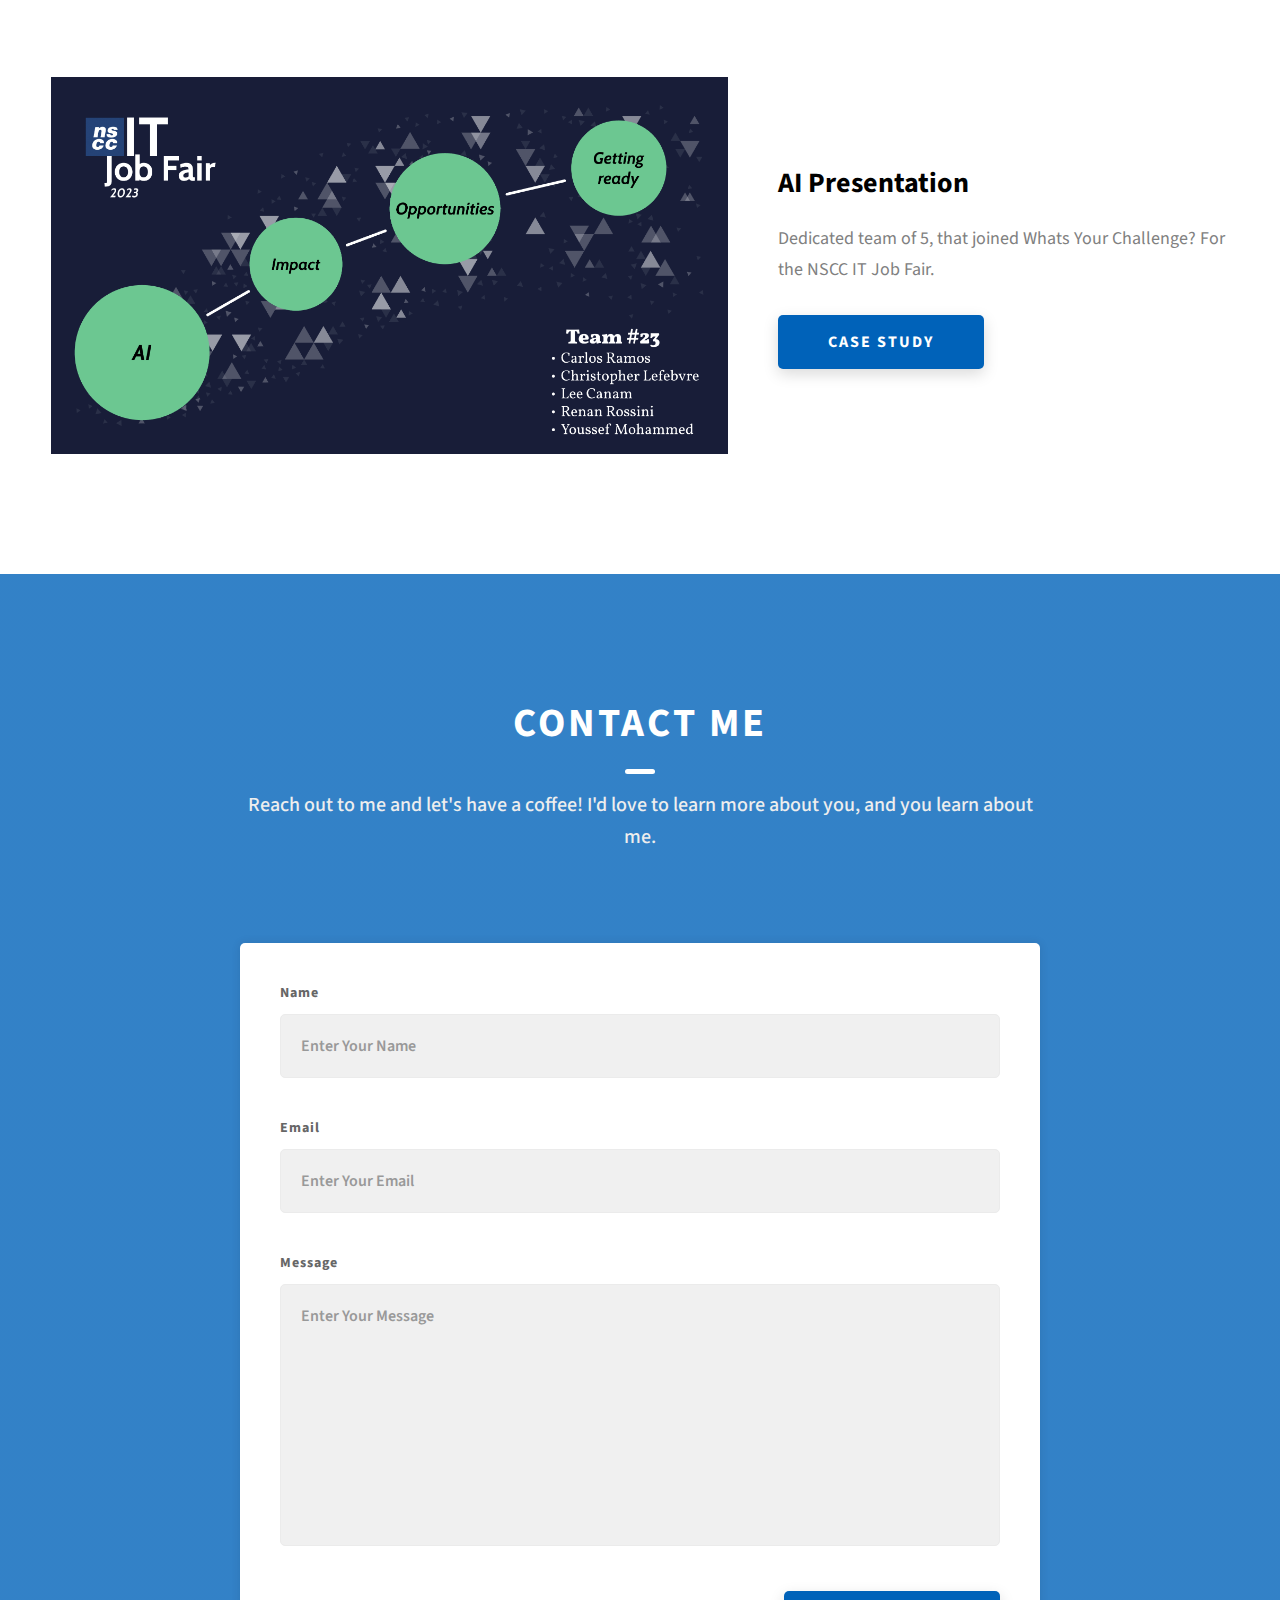
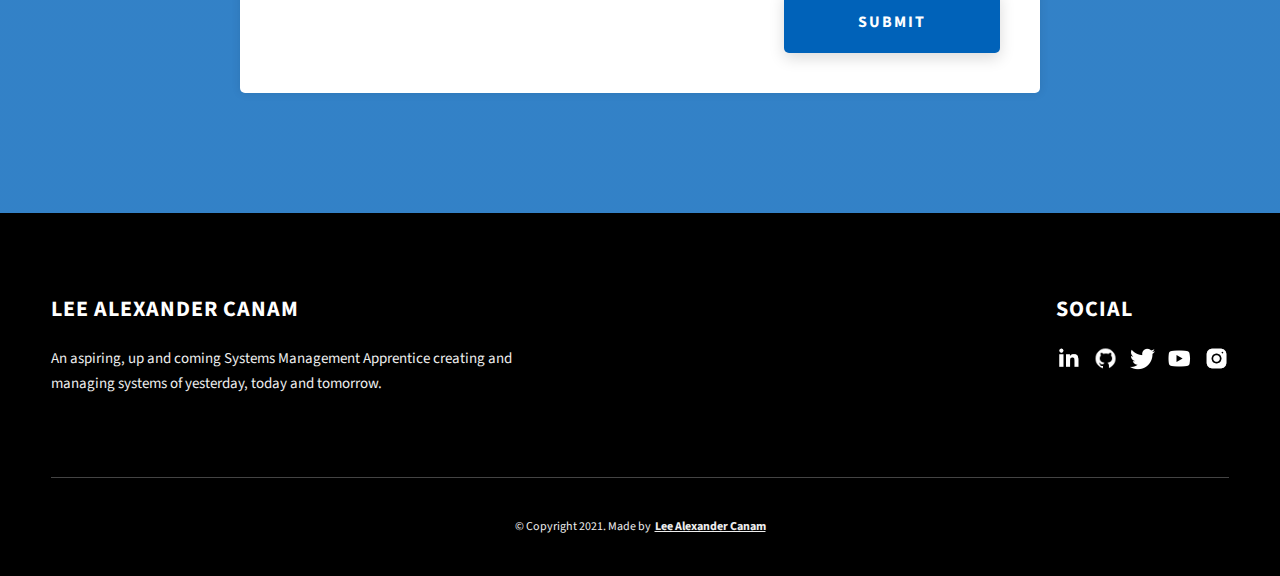
==== commit c72bafcf: "project-2 updated with content" ====
--- a/Dopefolio-main/index.html
+++ b/Dopefolio-main/index.html
@@ -4,7 +4,7 @@
     <meta charset="UTF-8" />
     <meta name="viewport" content="width=device-width, initial-scale=1.0" />
     <meta http-equiv="X-UA-Compatible" content="ie=edge" />
-    <title>Dopefolio</title>
+    <title>E-Portfolio</title>
     <meta name="description" content="Portfolio Template for Developer" />
 
     <link rel="stylesheet" href="css/style.css" />
@@ -91,7 +91,7 @@
           </p>
         </div>
         <div class="home-hero__cta">
-          <a href="./#projects" class="btn btn--bg">Projects</a>
+          <a href="./project-1.html" class="btn btn--bg">Projects</a>
         </div>
       </div>
       <div class="home-hero__socials">
@@ -133,11 +133,11 @@
         </div>
         <div class="home-hero__social">
           <a
-            href="#"
+            href="https://www.instagram.com"
             class="home-hero__social-icon-link home-hero__social-icon-link--bd-none"
           >
             <img
-              src="https://www.instagram.com"
+              src="./assets/png/insta-ico.png"
               alt="icon"
               class="home-hero__social-icon"
             />
@@ -172,8 +172,10 @@
               </p>
               <p class="about__content-details-para">
                 I'm a bit of a technology junky. Over the years, I have amassed experience from dozens of Software
-                products and hardware products in industry and other venues. Feel free to
-                <strong>contact</strong> me here.
+                products and hardware products in industry and other venues.
+
+                I'm open to Job opportunities where I can contribute, learn and grow. 
+                If you have a good opportunity that matches my skills and experience then don't hesitate to <strong>contact me.</strong>
               </p>
             </div>
             <a href="./#contact" class="btn btn--med btn--theme dynamicBgClr"
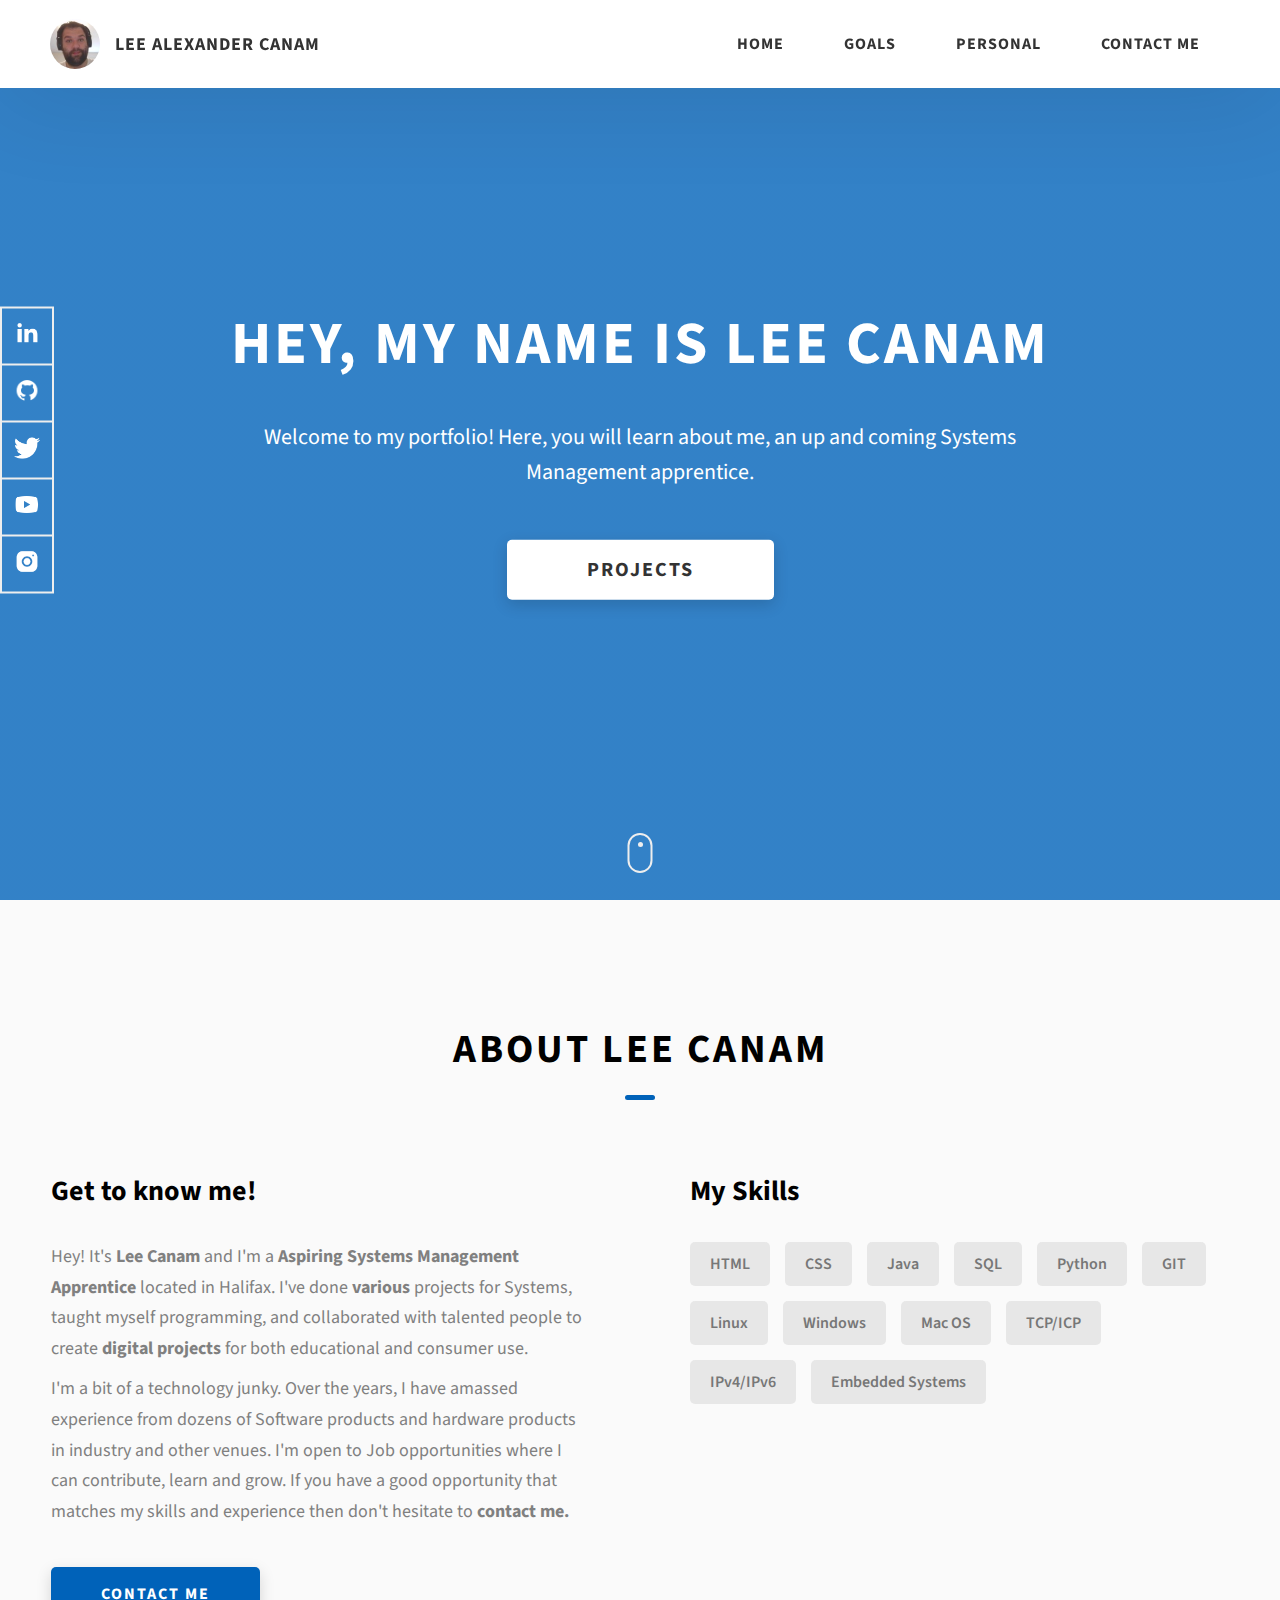
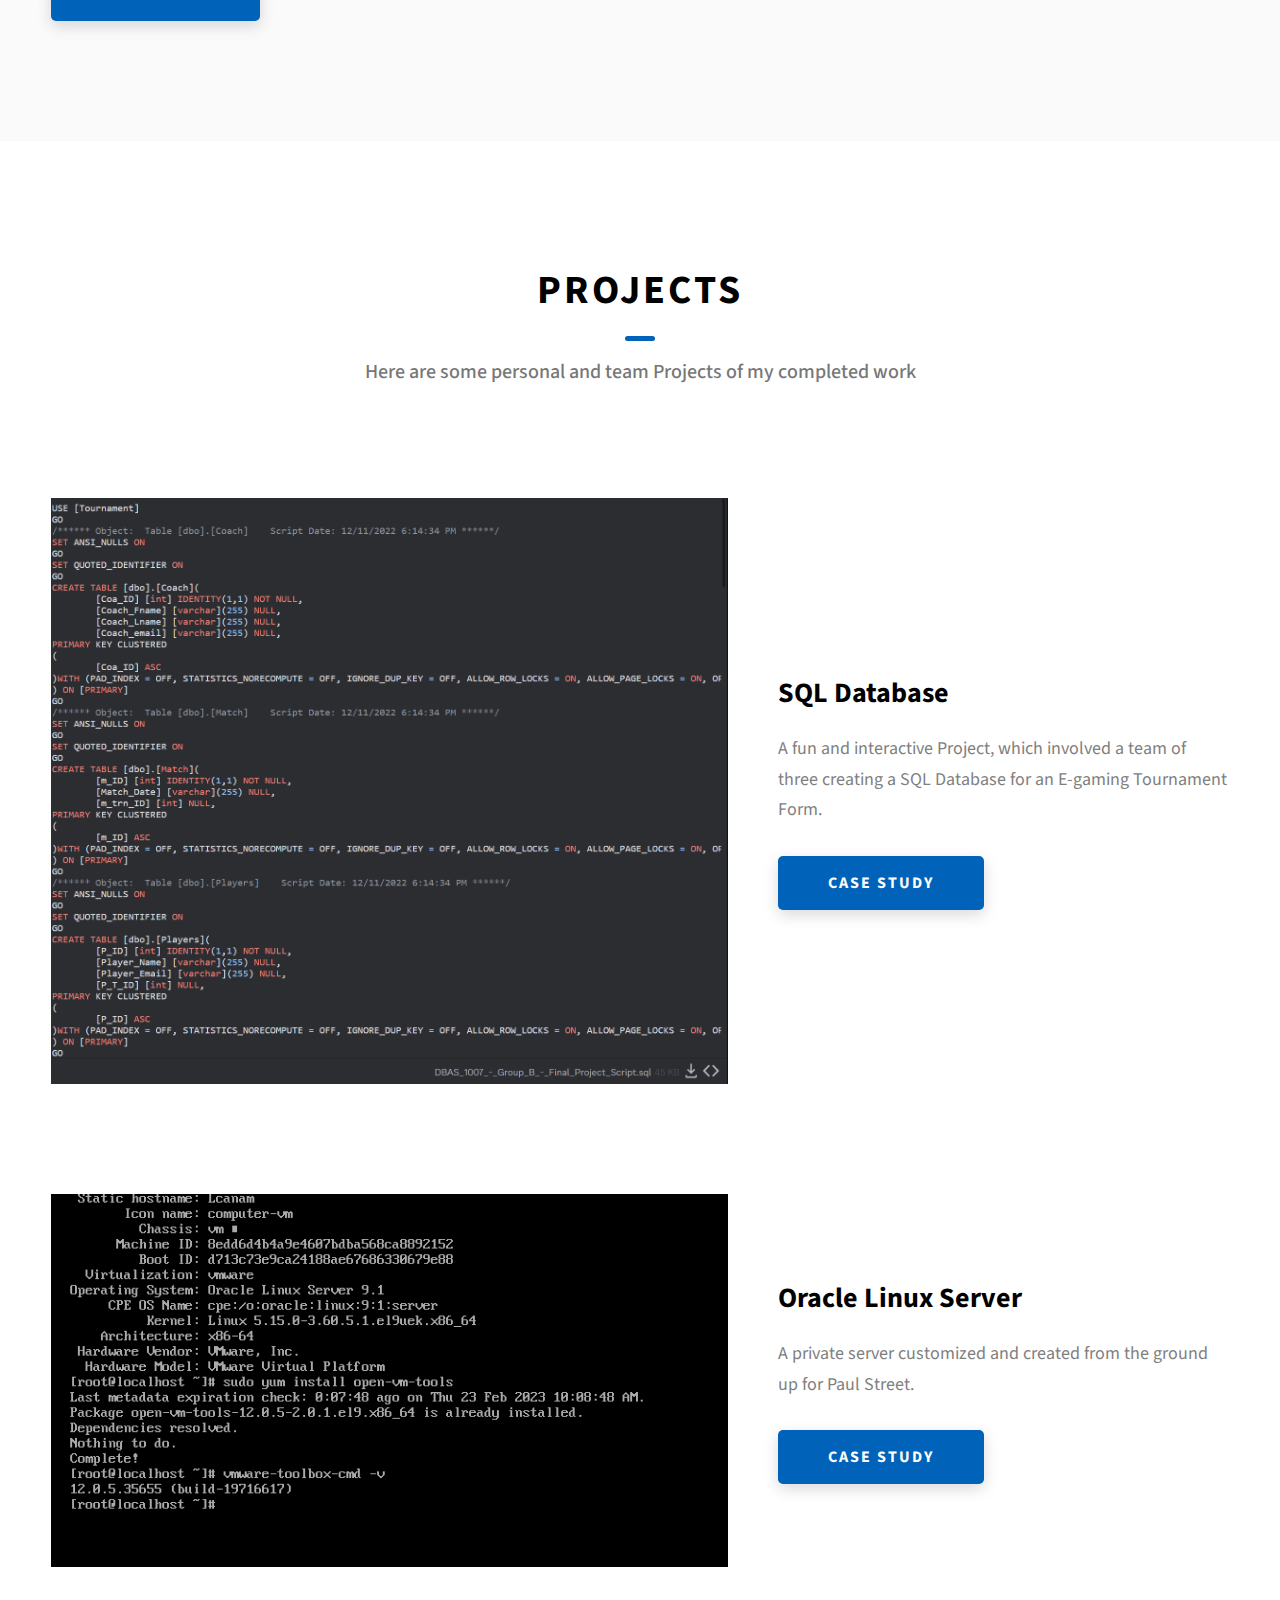
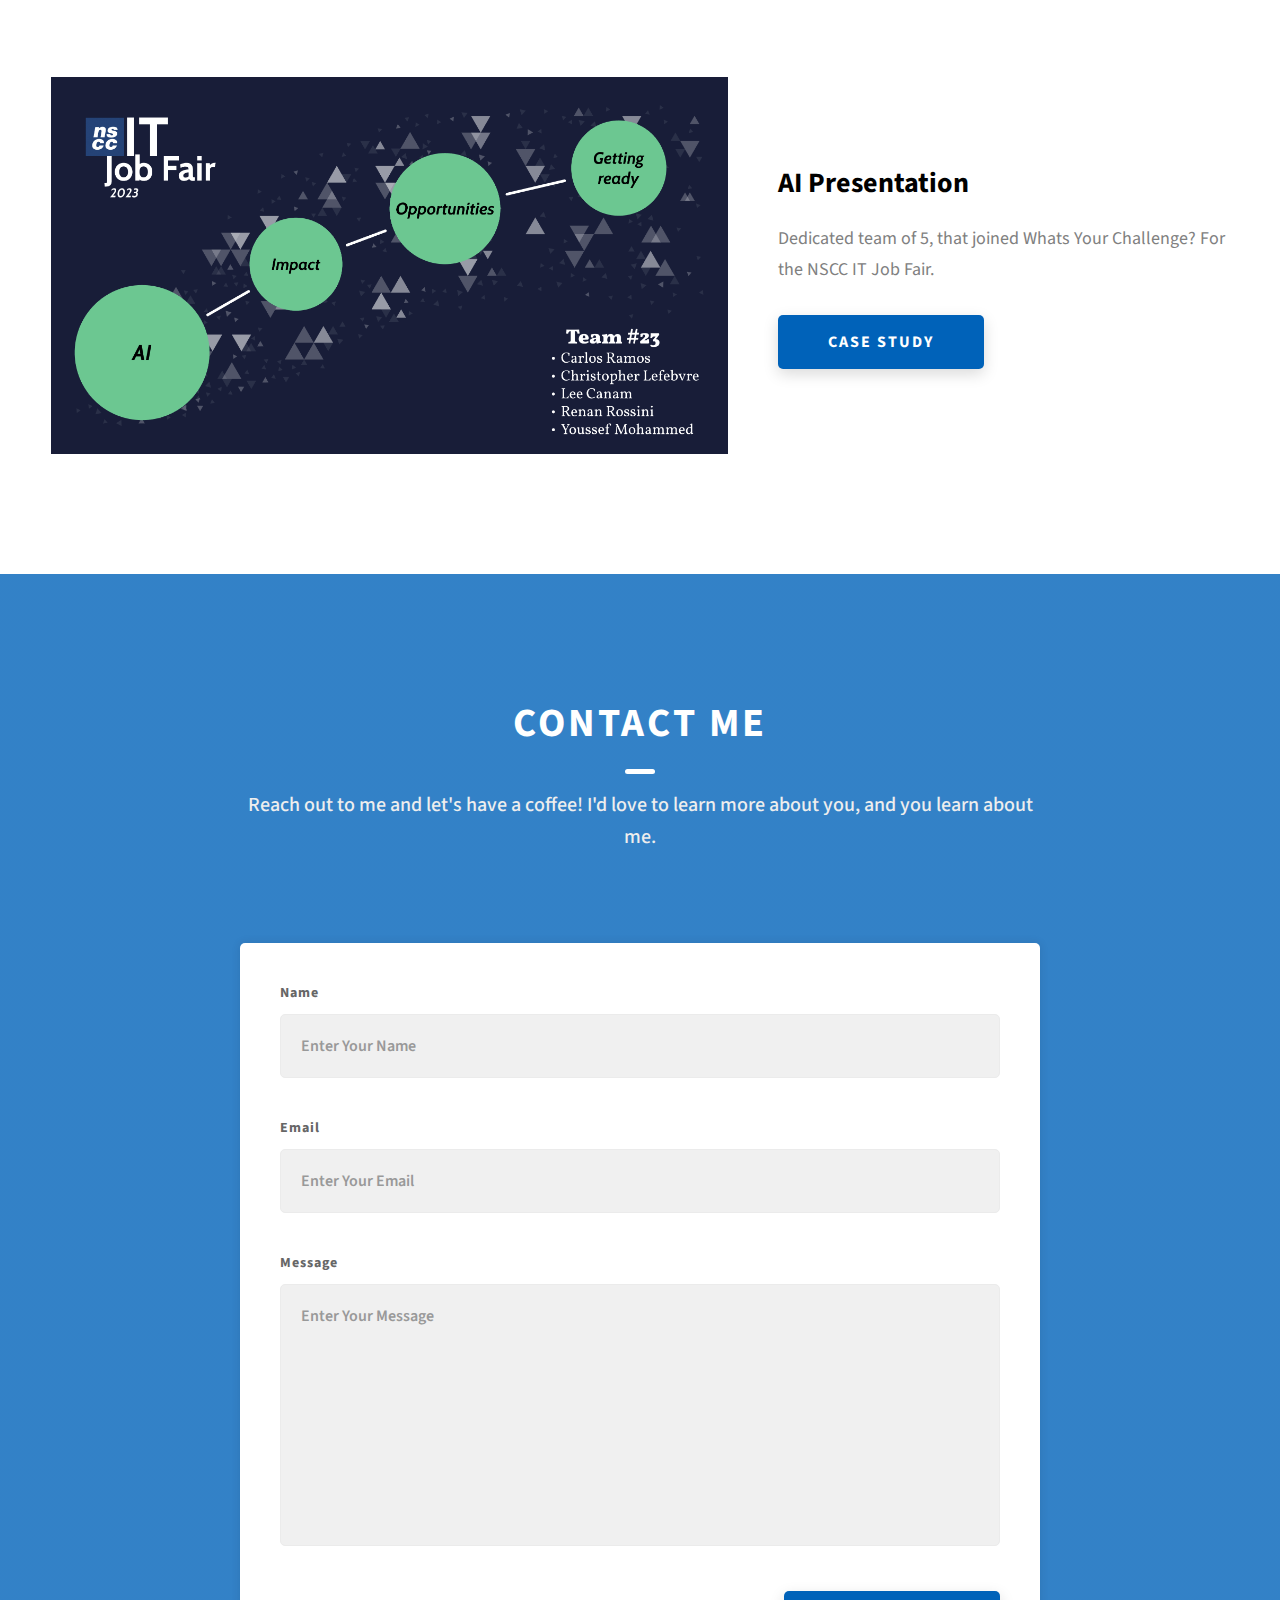
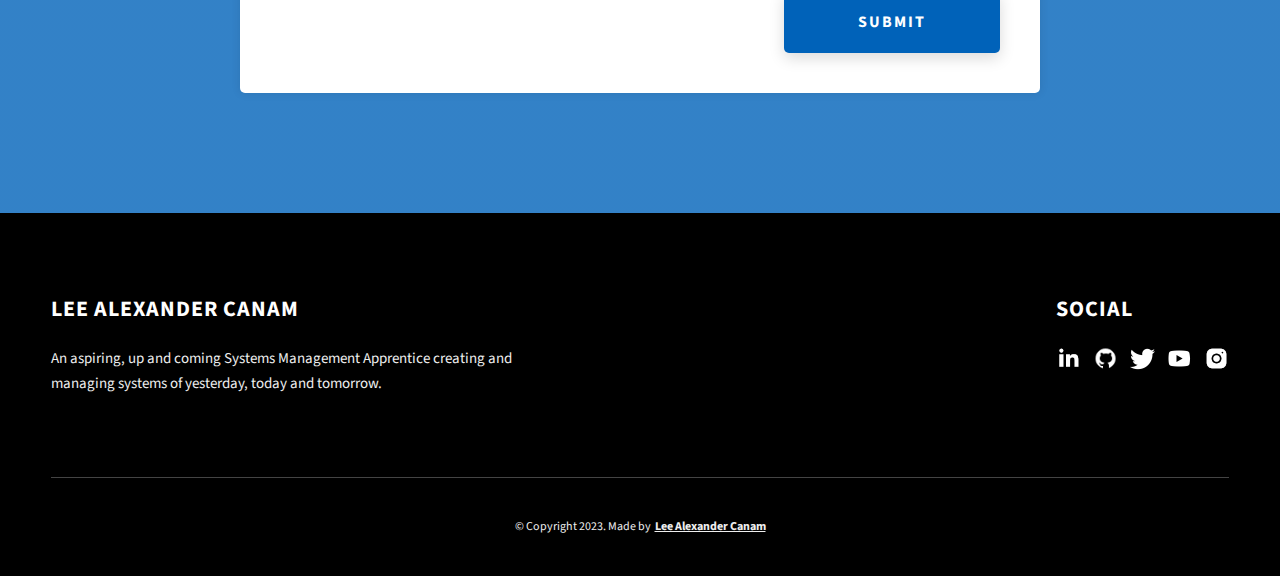
==== commit 1698a564: "copy-right and socials added to project 3" ====
--- a/Dopefolio-main/index.html
+++ b/Dopefolio-main/index.html
@@ -23,7 +23,7 @@
           <div class="header__logo-img-cont">
             <img
               src="./assets/jpeg/1668092441741.jpg"
-              alt="Ram Maheshwari Logo Image"
+              alt="N/A"
               class="header__logo-img"
             />
           </div>
@@ -387,7 +387,7 @@
 
         <!-- Original Source Code for ALL files, images and scripts provided by the friendly: https://www.rammaheshwari.com/ -->
         <div class="main-footer__lower">
-          &copy; Copyright 2021. Made by
+          &copy; Copyright 2023. Made by
           <a rel="noreferrer" target="_blank" href="https://linkedin.com/in/leecanam/"
             >Lee Alexander Canam</a
           >
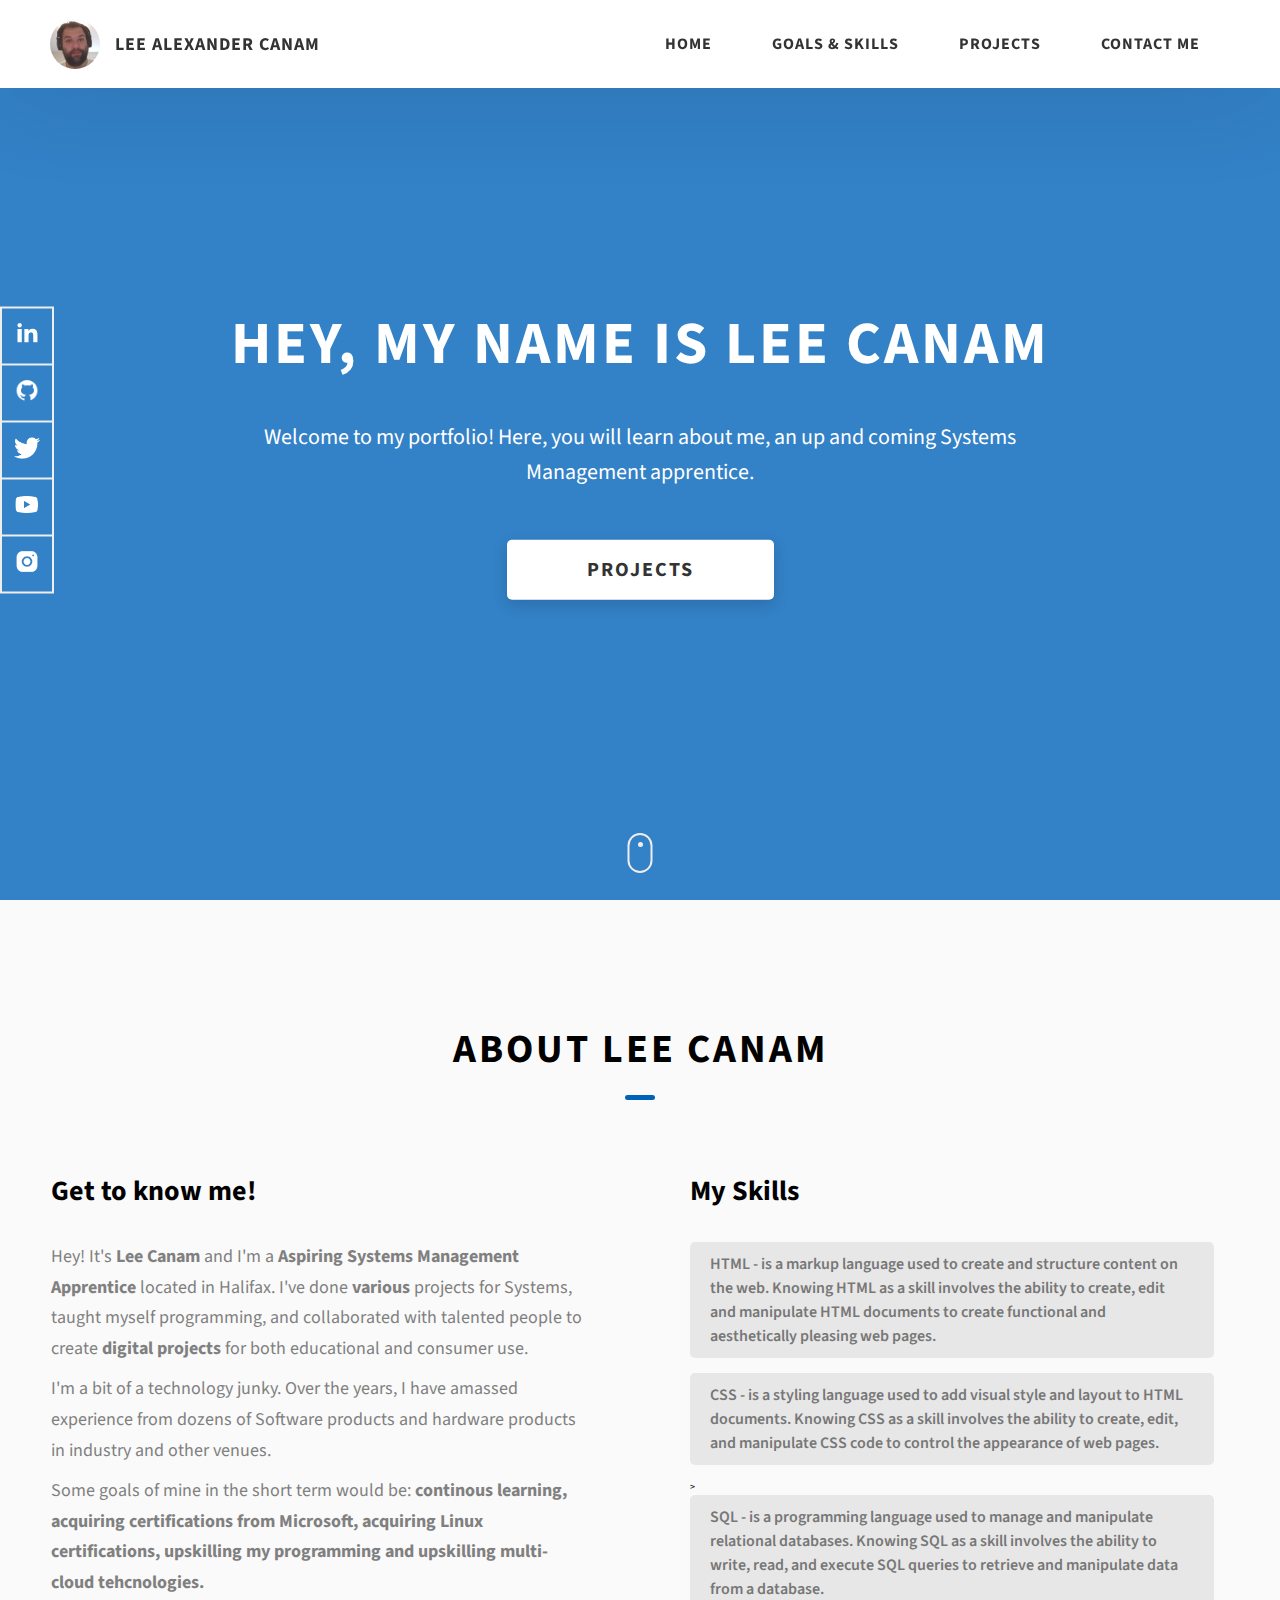
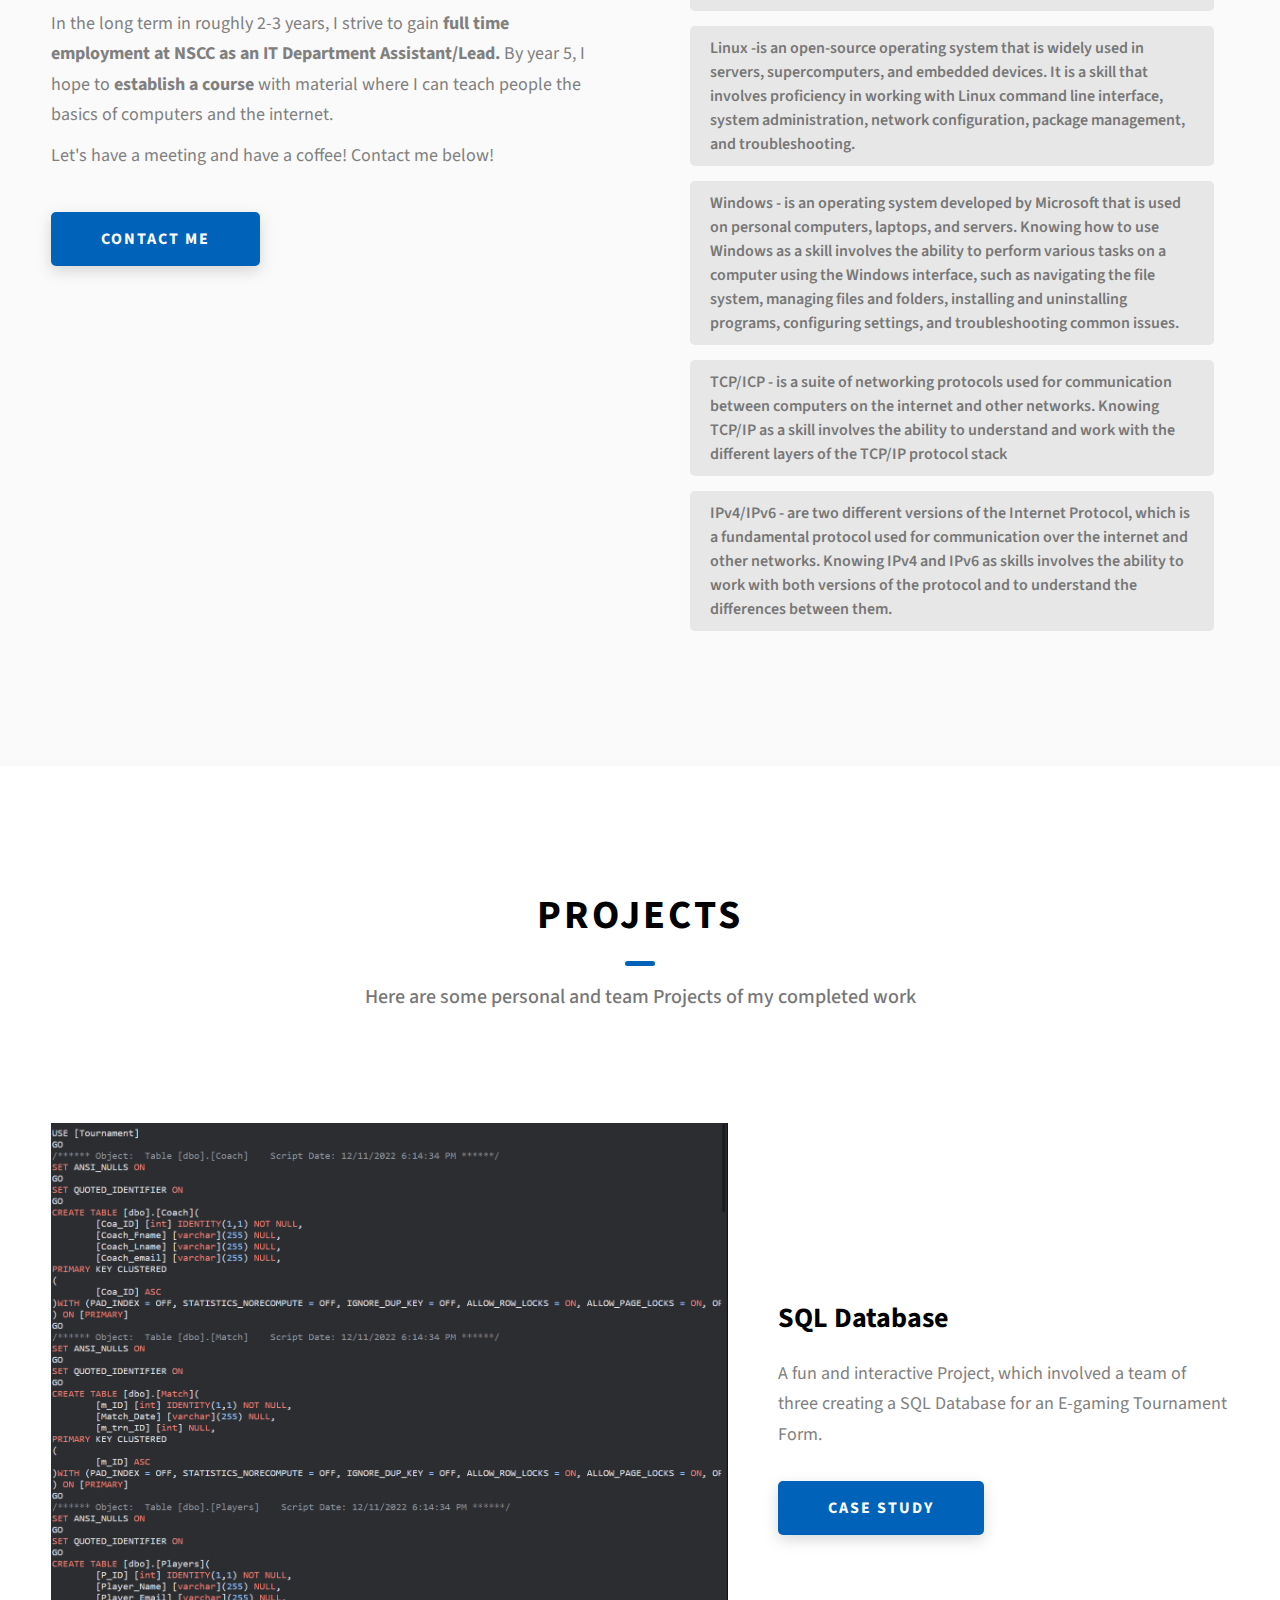
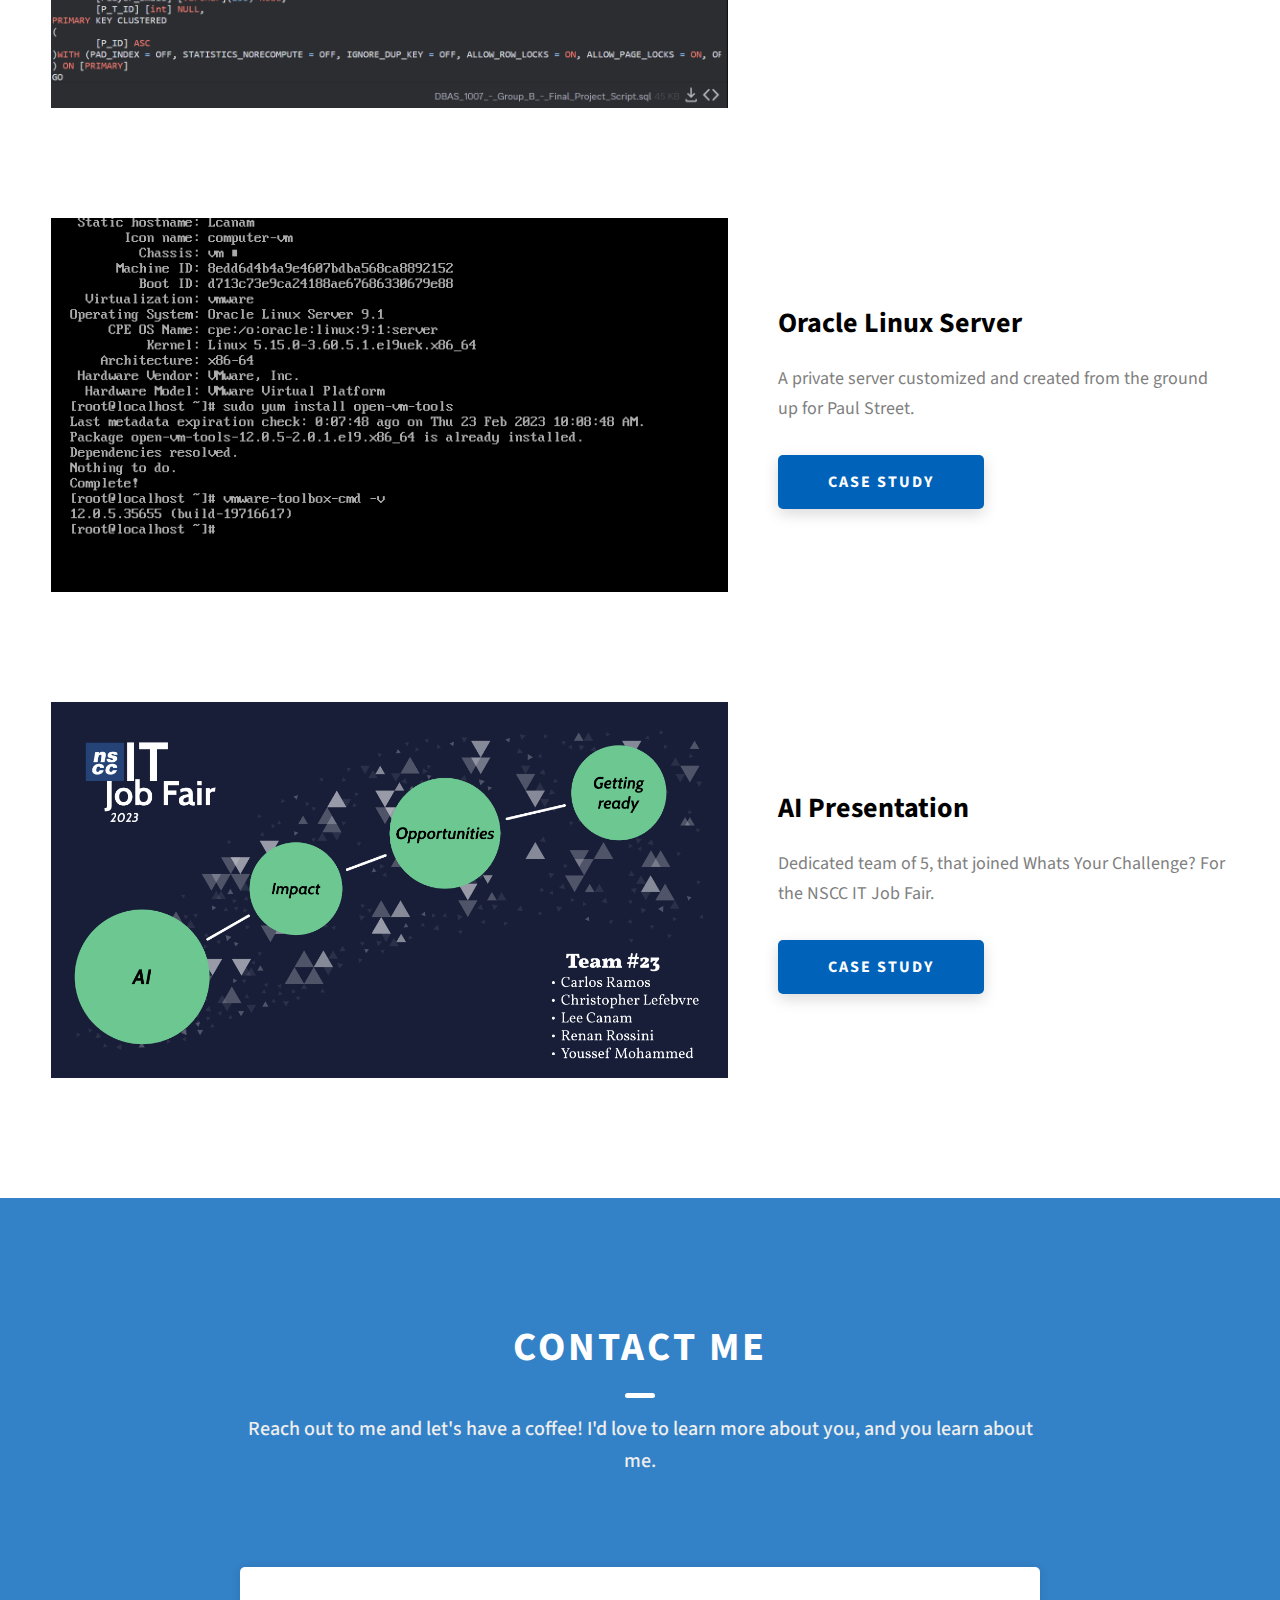
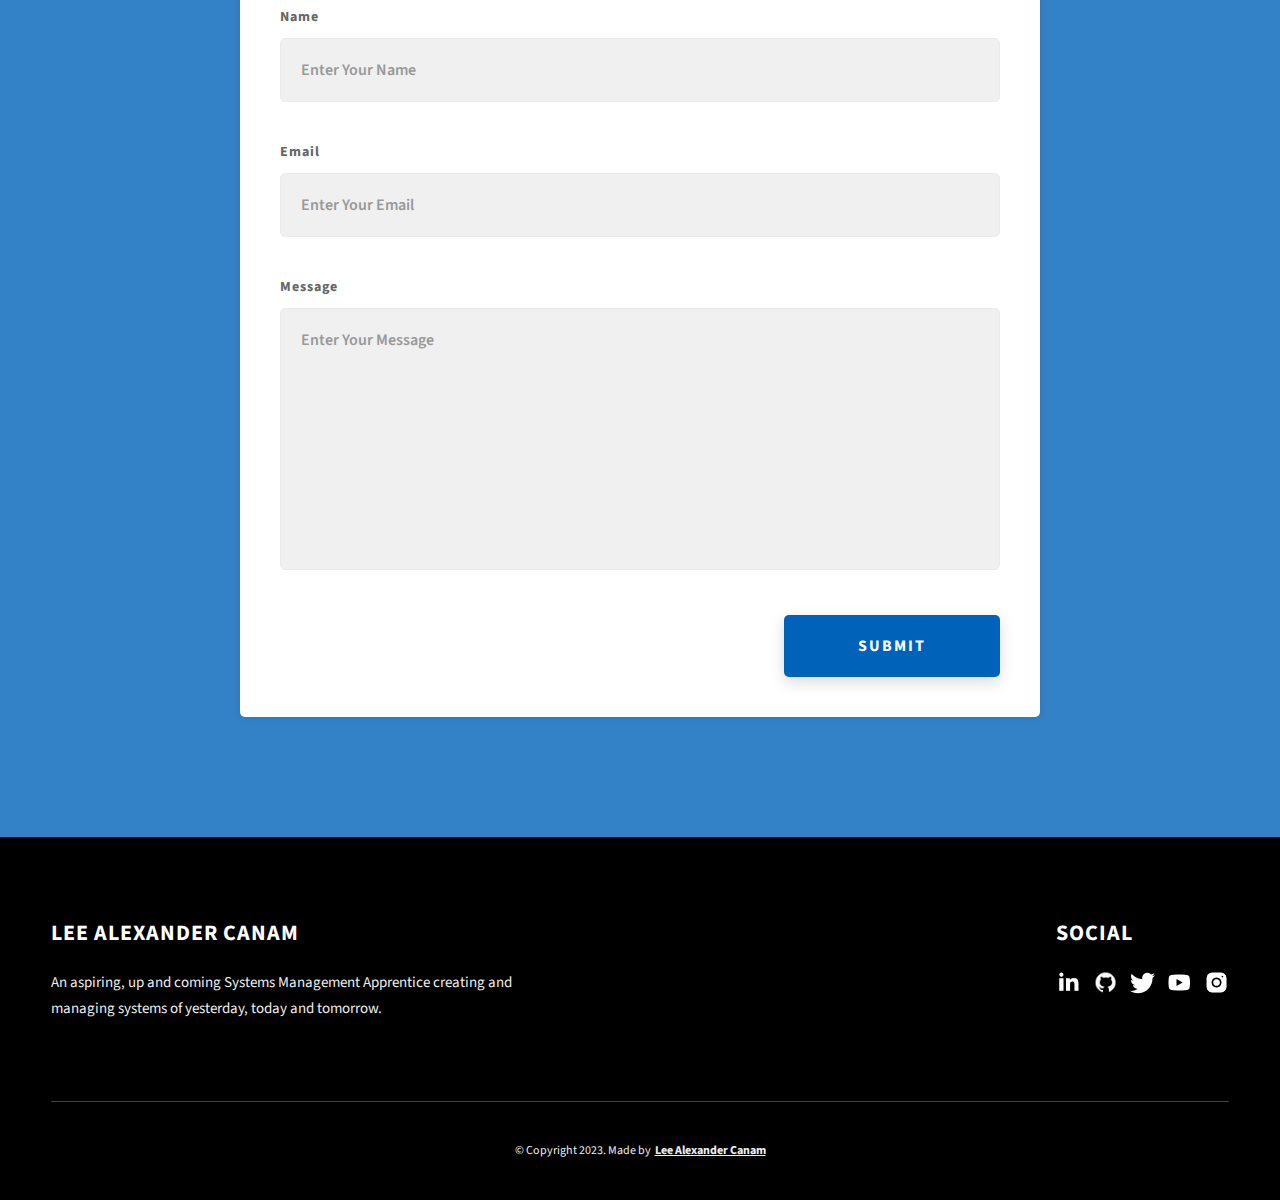
==== commit 2a127dad: "names reverted and updated, some minor clenaup" ====
--- a/Dopefolio-main/index.html
+++ b/Dopefolio-main/index.html
@@ -35,11 +35,11 @@
               <a href="./index.html" class="header__link"> Home </a>
             </li>
             <li class="header__link-wrapper">
-              <a href="./index.html#about" class="header__link">Goals </a>
+              <a href="./index.html#about" class="header__link">Goals & Skills </a>
             </li>
             <li class="header__link-wrapper">
               <a href="./index.html#projects" class="header__link">
-                Personal
+                Projects
               </a>
             </li>
             <li class="header__link-wrapper">
@@ -68,11 +68,11 @@
             </li>
 
             <li class="header__sm-menu-link">
-              <a href="./index.html#about"> Goals </a>
+              <a href="./index.html#about"> Goals & Skills </a>
             </li>
 
             <li class="header__sm-menu-link">
-              <a href="./index.html#projects"> Personal </a>
+              <a href="./index.html#projects"> Projects </a>
             </li>
 
             <li class="header__sm-menu-link">
@@ -172,11 +172,18 @@
               </p>
               <p class="about__content-details-para">
                 I'm a bit of a technology junky. Over the years, I have amassed experience from dozens of Software
-                products and hardware products in industry and other venues.
-
-                I'm open to Job opportunities where I can contribute, learn and grow. 
-                If you have a good opportunity that matches my skills and experience then don't hesitate to <strong>contact me.</strong>
+                products and hardware products in industry and other venues.</p>
+
+                <p class="about__content-details-para">Some goals of mine in the short term would be:
+                
+                <strong>continous learning, acquiring certifications from Microsoft, acquiring Linux certifications, upskilling
+                my programming and upskilling multi-cloud tehcnologies.</strong></p>
+
+                <p class="about__content-details-para"> In the long term in roughly 2-3 years, I strive to gain <strong>full time employment at NSCC as an IT Department Assistant/Lead.</strong>
+
+                By year 5, I hope to <strong>establish a course</strong> with material where I can teach people the basics of computers and the internet.
               </p>
+              <p class="about__content-details-para">Let's have a meeting and have a coffee! Contact me below!</p>
             </div>
             <a href="./#contact" class="btn btn--med btn--theme dynamicBgClr"
               >Contact Me</a
@@ -185,18 +192,13 @@
           <div class="about__content-skills">
             <h3 class="about__content-title">My Skills</h3>
             <div class="skills">
-              <div class="skills__skill">HTML</div>
-              <div class="skills__skill">CSS</div>
-              <div class="skills__skill">Java</div>
-              <div class="skills__skill">SQL</div>
-              <div class="skills__skill">Python</div>
-              <div class="skills__skill">GIT</div>
-              <div class="skills__skill">Linux</div>
-              <div class="skills__skill">Windows</div>
-              <div class="skills__skill">Mac OS</div>
-              <div class="skills__skill">TCP/ICP</div>
-              <div class="skills__skill">IPv4/IPv6</div>
-              <div class="skills__skill">Embedded Systems</div>
+              <div class="skills__skill">HTML - is a markup language used to create and structure content on the web. Knowing HTML as a skill involves the ability to create, edit and manipulate HTML documents to create functional and aesthetically pleasing web pages.</div>
+              <div class="skills__skill">CSS - is a styling language used to add visual style and layout to HTML documents. Knowing CSS as a skill involves the ability to create, edit, and manipulate CSS code to control the appearance of web pages.</div>>
+              <div class="skills__skill">SQL - is a programming language used to manage and manipulate relational databases. Knowing SQL as a skill involves the ability to write, read, and execute SQL queries to retrieve and manipulate data from a database.</div>
+              <div class="skills__skill">Linux -is an open-source operating system that is widely used in servers, supercomputers, and embedded devices. It is a skill that involves proficiency in working with Linux command line interface, system administration, network configuration, package management, and troubleshooting.</div>
+              <div class="skills__skill">Windows - is an operating system developed by Microsoft that is used on personal computers, laptops, and servers. Knowing how to use Windows as a skill involves the ability to perform various tasks on a computer using the Windows interface, such as navigating the file system, managing files and folders, installing and uninstalling programs, configuring settings, and troubleshooting common issues.</div>
+              <div class="skills__skill">TCP/ICP - is a suite of networking protocols used for communication between computers on the internet and other networks. Knowing TCP/IP as a skill involves the ability to understand and work with the different layers of the TCP/IP protocol stack</div>
+              <div class="skills__skill">IPv4/IPv6 - are two different versions of the Internet Protocol, which is a fundamental protocol used for communication over the internet and other networks. Knowing IPv4 and IPv6 as skills involves the ability to work with both versions of the protocol and to understand the differences between them.</div>
             </div>
           </div>
         </div>
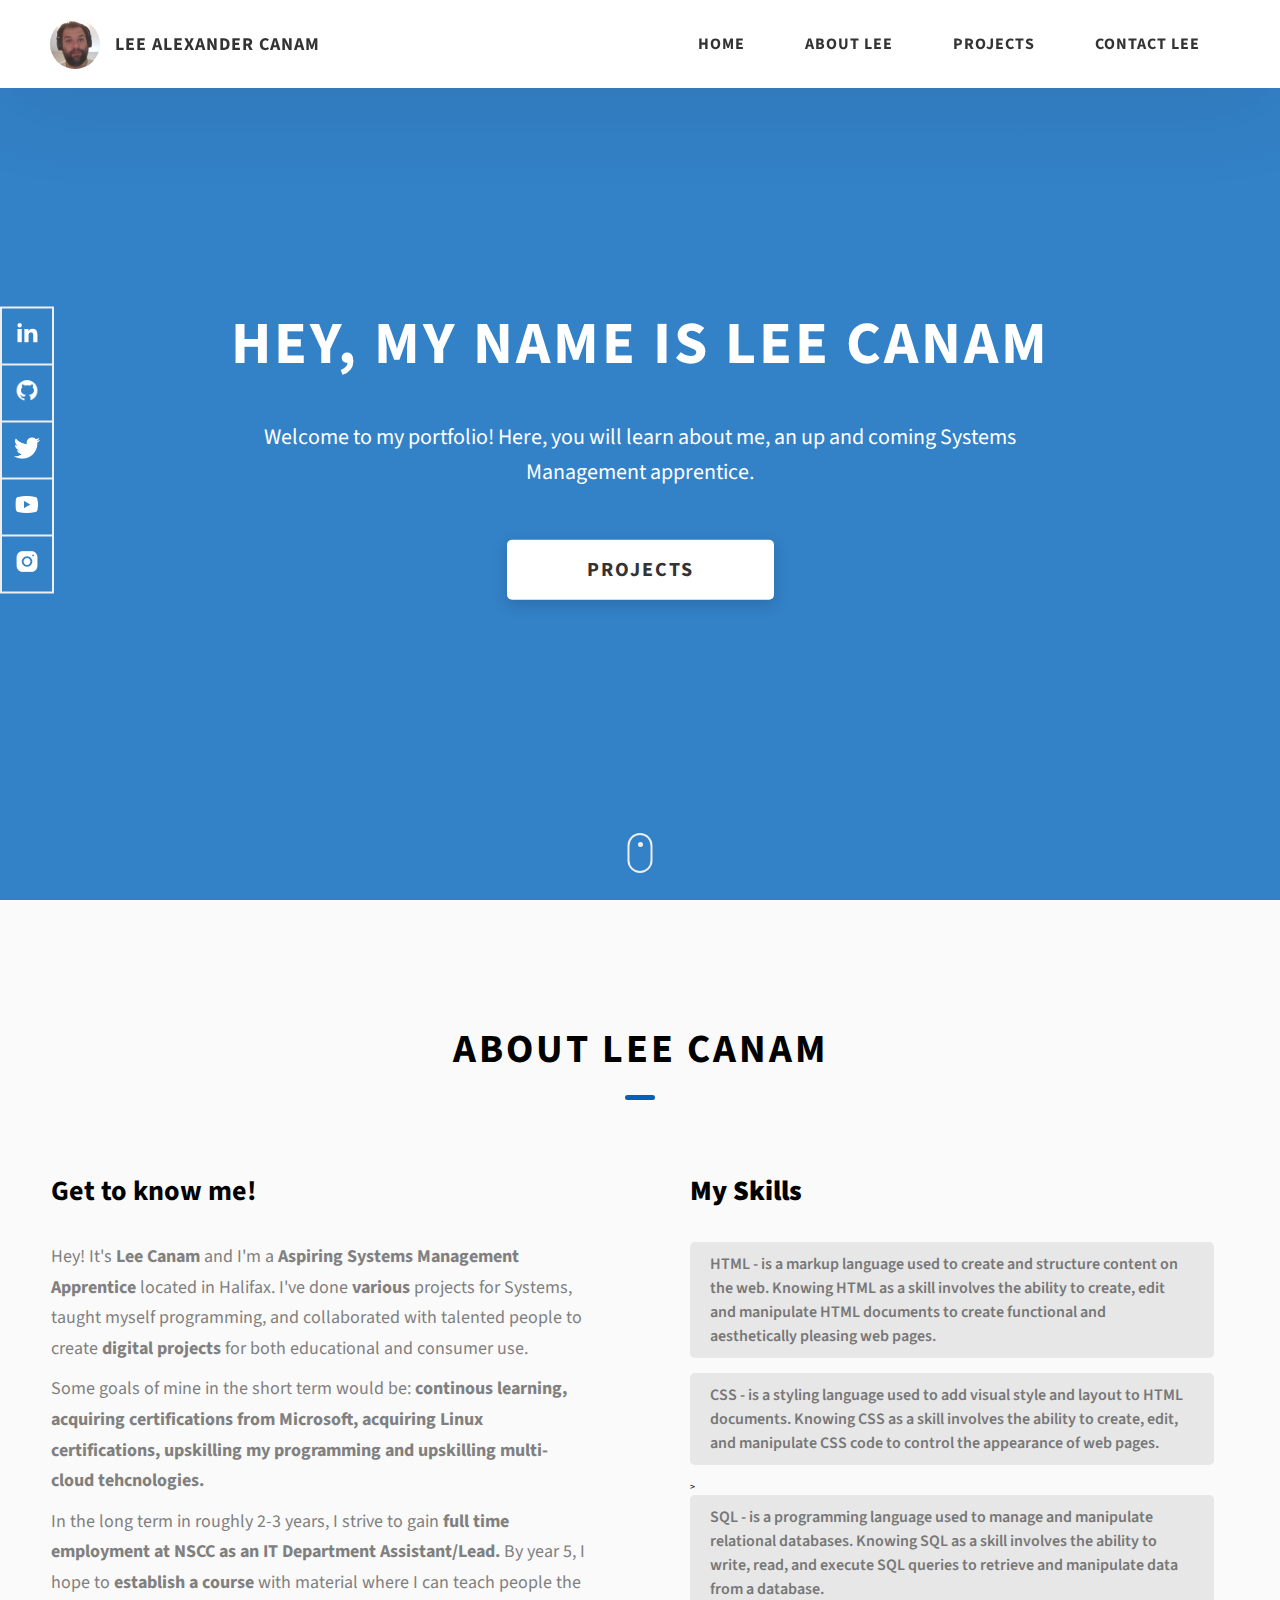
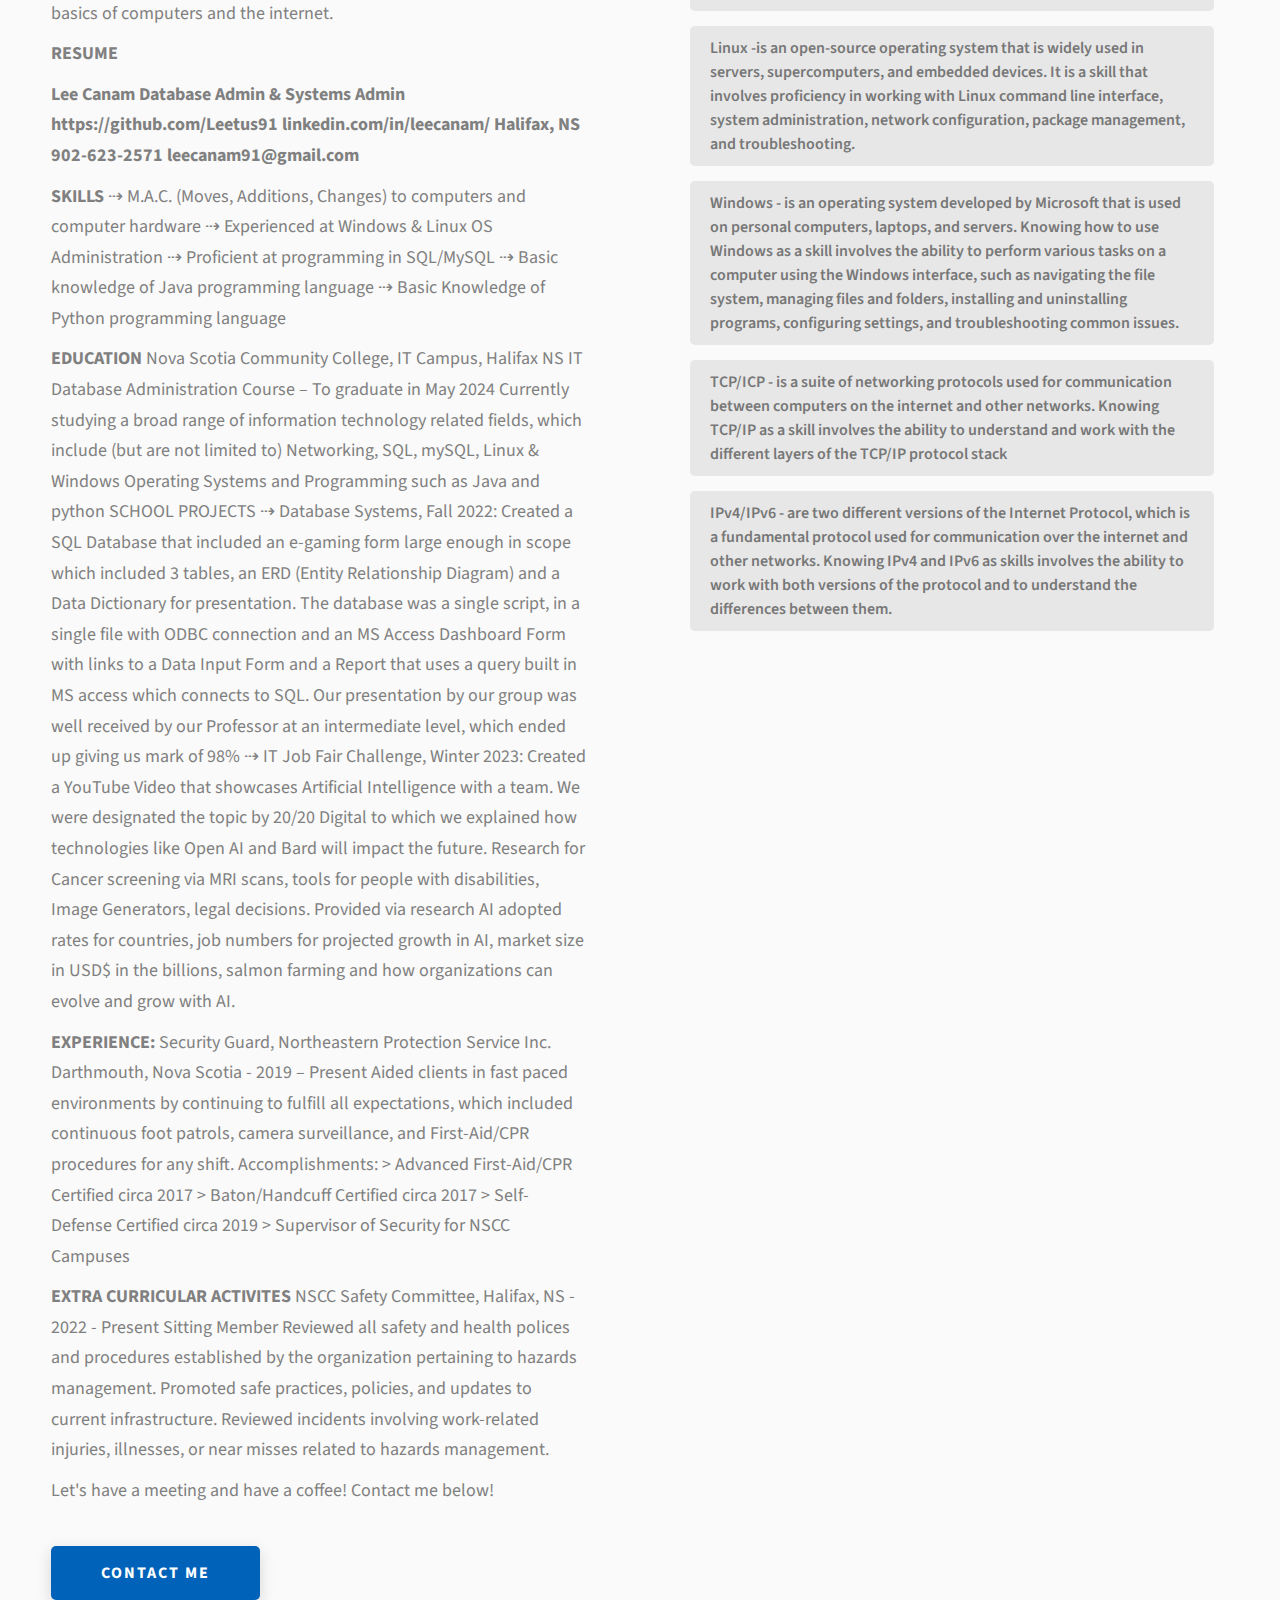
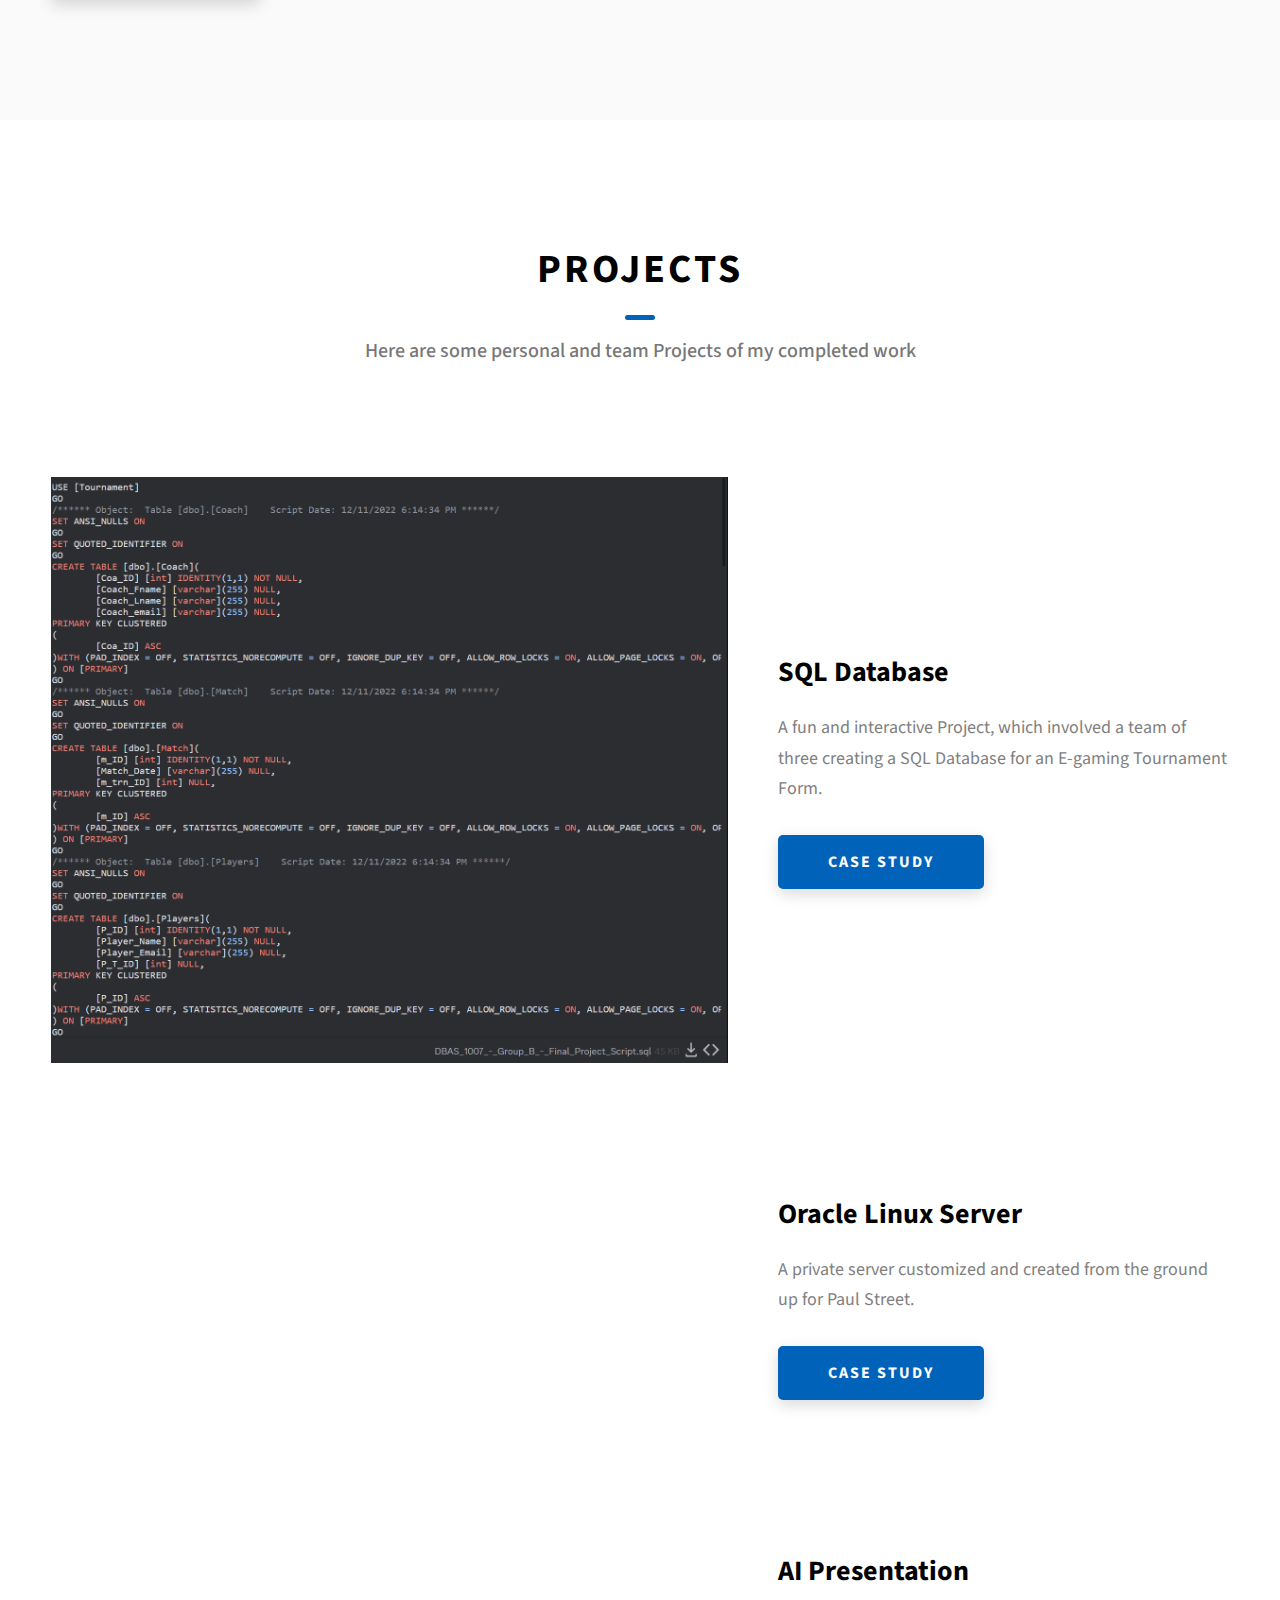
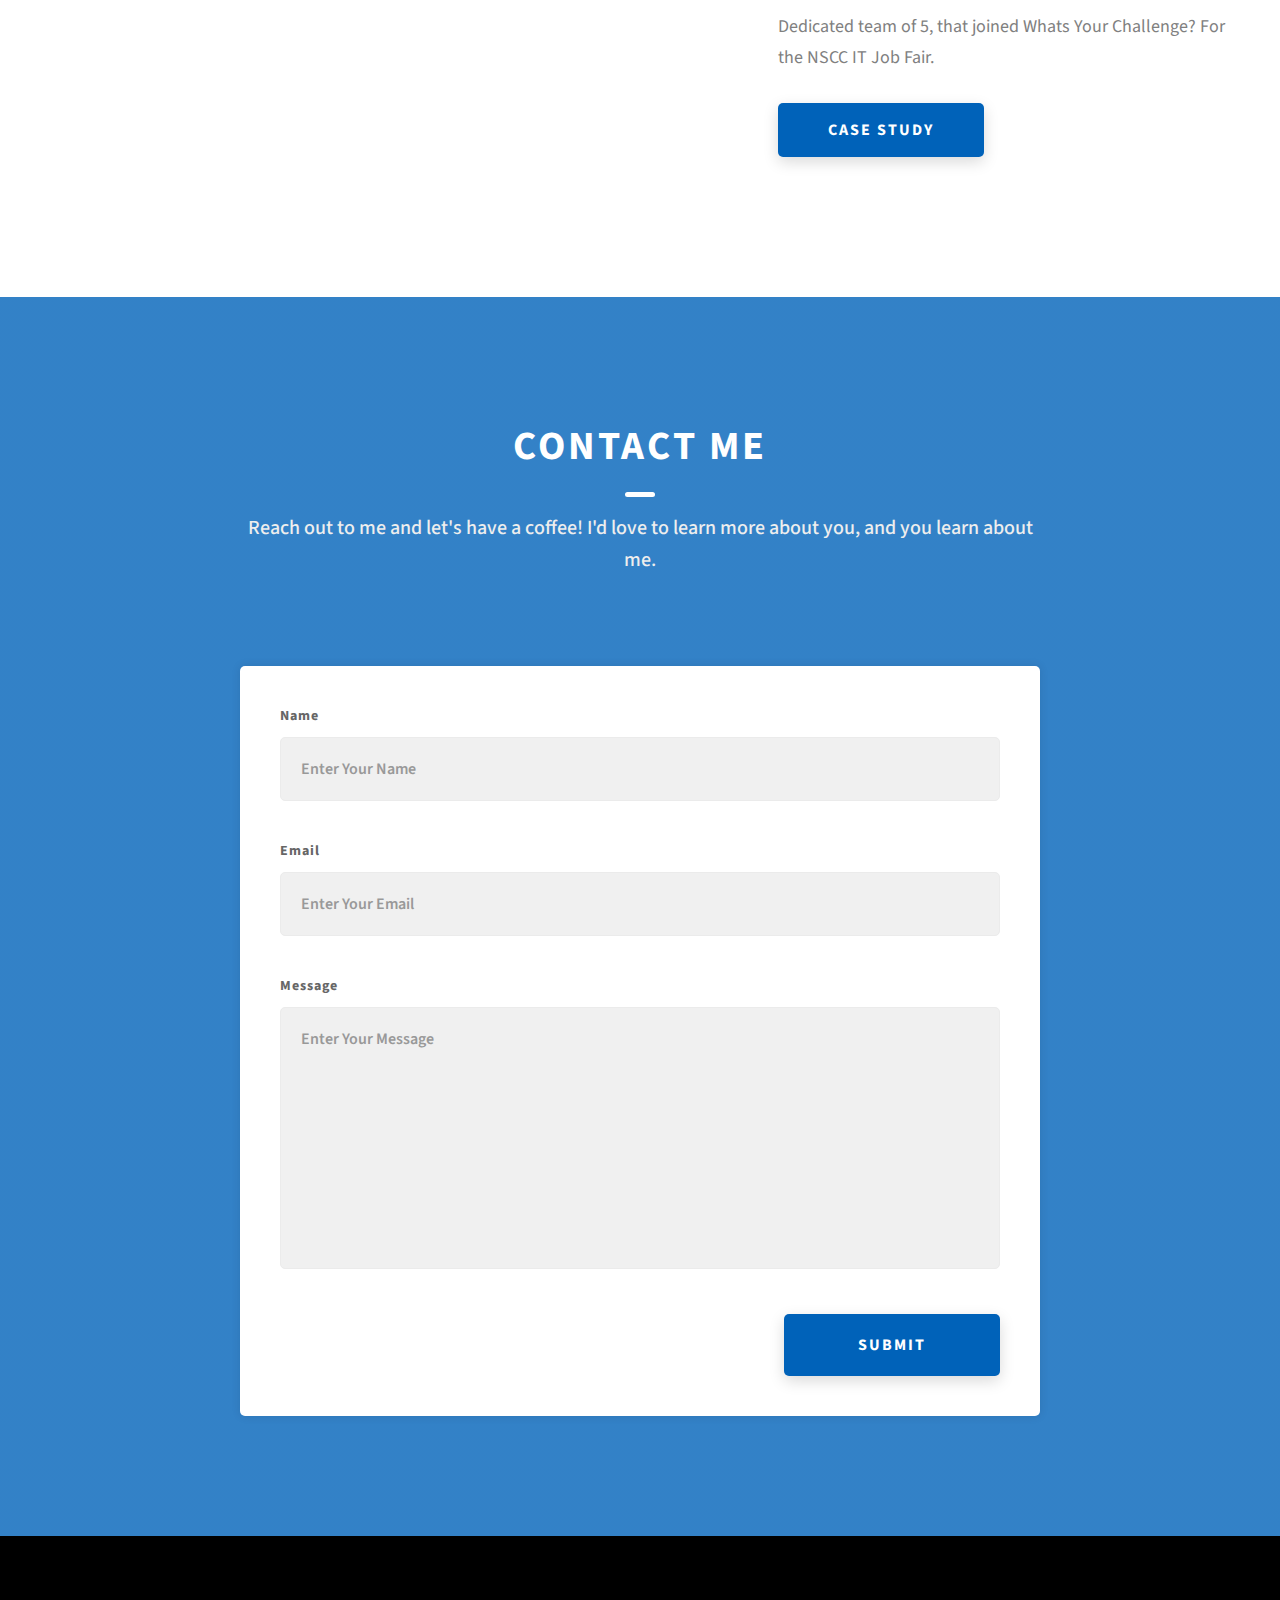
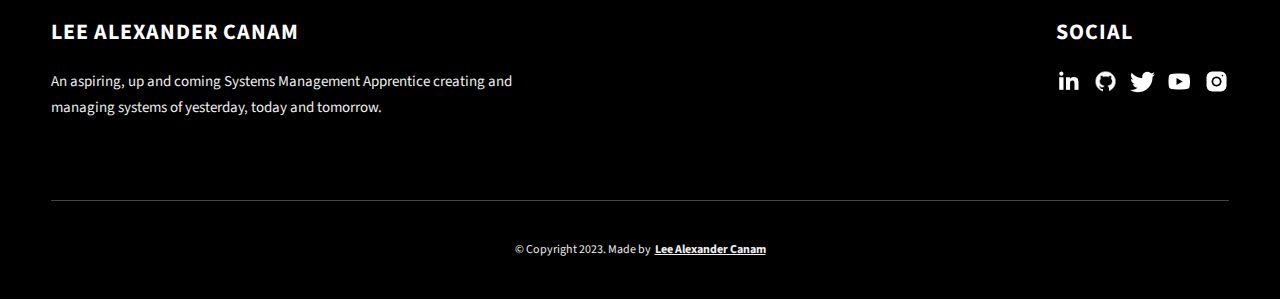
==== commit 6a0c23f5: "Resume added -- multiple pages merged and titles" ====
--- a/Dopefolio-main/index.html
+++ b/Dopefolio-main/index.html
@@ -35,7 +35,7 @@
               <a href="./index.html" class="header__link"> Home </a>
             </li>
             <li class="header__link-wrapper">
-              <a href="./index.html#about" class="header__link">Goals & Skills </a>
+              <a href="./index.html#about" class="header__link">About Lee </a>
             </li>
             <li class="header__link-wrapper">
               <a href="./index.html#projects" class="header__link">
@@ -43,7 +43,7 @@
               </a>
             </li>
             <li class="header__link-wrapper">
-              <a href="./index.html#contact" class="header__link"> Contact Me </a>
+              <a href="./index.html#contact" class="header__link"> Contact Lee </a>
             </li>
           </ul>
           <div class="header__main-ham-menu-cont">
@@ -68,15 +68,15 @@
             </li>
 
             <li class="header__sm-menu-link">
-              <a href="./index.html#about"> Goals & Skills </a>
+              <a href="./index.html#about"> About Lee </a>
             </li>
 
             <li class="header__sm-menu-link">
               <a href="./index.html#projects"> Projects </a>
             </li>
-
+          </li>
             <li class="header__sm-menu-link">
-              <a href="./index.html#contact"> Contact Me </a>
+              <a href="./index.html#contact"> Contact Lee </a>
             </li>
           </ul>
         </div>
@@ -170,9 +170,6 @@
                 <strong>digital projects </strong>
                 for both educational and consumer use.
               </p>
-              <p class="about__content-details-para">
-                I'm a bit of a technology junky. Over the years, I have amassed experience from dozens of Software
-                products and hardware products in industry and other venues.</p>
 
                 <p class="about__content-details-para">Some goals of mine in the short term would be:
                 
@@ -183,14 +180,69 @@
 
                 By year 5, I hope to <strong>establish a course</strong> with material where I can teach people the basics of computers and the internet.
               </p>
+                
+
+              <p class="about__content-details-para"><strong>RESUME</strong></p>
+
+
+              <p class="about__content-details-para"> <strong>Lee Canam
+                Database Admin & Systems Admin
+                https://github.com/Leetus91
+                linkedin.com/in/leecanam/	Halifax, NS
+                902-623-2571
+                leecanam91@gmail.com</strong></p>
+                
+                
+                <p class="about__content-details-para">
+                <strong>SKILLS</strong>
+                ⇢	M.A.C. (Moves, Additions, Changes) to computers and computer hardware
+                ⇢	Experienced at Windows & Linux OS Administration
+                ⇢	Proficient at programming in SQL/MySQL
+                ⇢	Basic knowledge of Java programming language
+                ⇢	Basic Knowledge of Python programming language</p>
+                
+
+
+                <p class="about__content-details-para"><strong>EDUCATION</strong>
+                Nova Scotia Community College, IT Campus, Halifax NS
+                IT Database Administration Course – To graduate in May 2024
+                
+                Currently studying a broad range of information technology related fields, which include (but are not limited to) Networking, SQL, mySQL, Linux & Windows Operating Systems and Programming such as Java and python
+                
+                   SCHOOL PROJECTS
+                ⇢	Database Systems, Fall 2022:  Created a SQL Database that included an e-gaming form large enough in scope which included 3 tables, an ERD (Entity Relationship Diagram) and a Data Dictionary for presentation. The database was a single script, in a single file with ODBC connection and an MS Access Dashboard Form with links to a Data Input Form and a Report that uses a query built in MS access which connects to SQL.  Our presentation by our group was well received by our Professor at an intermediate level, which ended up giving us mark of 98% 
+                
+                ⇢	IT Job Fair Challenge, Winter 2023:  Created a YouTube Video that showcases Artificial Intelligence with a team. We were designated the topic by 20/20 Digital to which we explained how technologies like Open AI and Bard will impact the future. Research for Cancer screening via MRI scans, tools for people with disabilities, Image Generators, legal decisions. Provided via research AI adopted rates for countries, job numbers for projected growth in AI, market size in USD$ in the billions, salmon farming and how organizations can evolve and grow with AI. </p>
+                
+                
+                <p class="about__content-details-para"><strong>EXPERIENCE:</strong>
+                
+                Security Guard, Northeastern Protection Service Inc.
+                Darthmouth, Nova Scotia  - 2019 – Present
+                
+                Aided clients in fast paced environments by continuing to fulfill all expectations, which included continuous foot patrols, camera surveillance, and First-Aid/CPR procedures for any shift. 
+                
+                Accomplishments: 
+                > Advanced First-Aid/CPR Certified circa 2017
+                > Baton/Handcuff Certified circa 2017
+                > Self-Defense Certified circa 2019
+                > Supervisor of Security for NSCC Campuses</p>
+                
+                
+                <p class="about__content-details-para"><strong>EXTRA CURRICULAR ACTIVITES</strong>
+                   NSCC Safety Committee, Halifax, NS  - 2022 - Present
+                   Sitting Member
+                
+                 Reviewed all safety and health polices and procedures established by the organization pertaining to hazards management. Promoted safe practices, policies, and updates to current infrastructure. Reviewed incidents involving work-related injuries, illnesses, or near misses related to hazards management. 
+                </p>
               <p class="about__content-details-para">Let's have a meeting and have a coffee! Contact me below!</p>
             </div>
-            <a href="./#contact" class="btn btn--med btn--theme dynamicBgClr"
+            <a href="./index.html#contact" class="btn btn--med btn--theme dynamicBgClr"
               >Contact Me</a
             >
           </div>
           <div class="about__content-skills">
-            <h3 class="about__content-title">My Skills</h3>
+            <h3 class="about__content-title"><strong>My Skills</strong></h3>
             <div class="skills">
               <div class="skills__skill">HTML - is a markup language used to create and structure content on the web. Knowing HTML as a skill involves the ability to create, edit and manipulate HTML documents to create functional and aesthetically pleasing web pages.</div>
               <div class="skills__skill">CSS - is a styling language used to add visual style and layout to HTML documents. Knowing CSS as a skill involves the ability to create, edit, and manipulate CSS code to control the appearance of web pages.</div>>
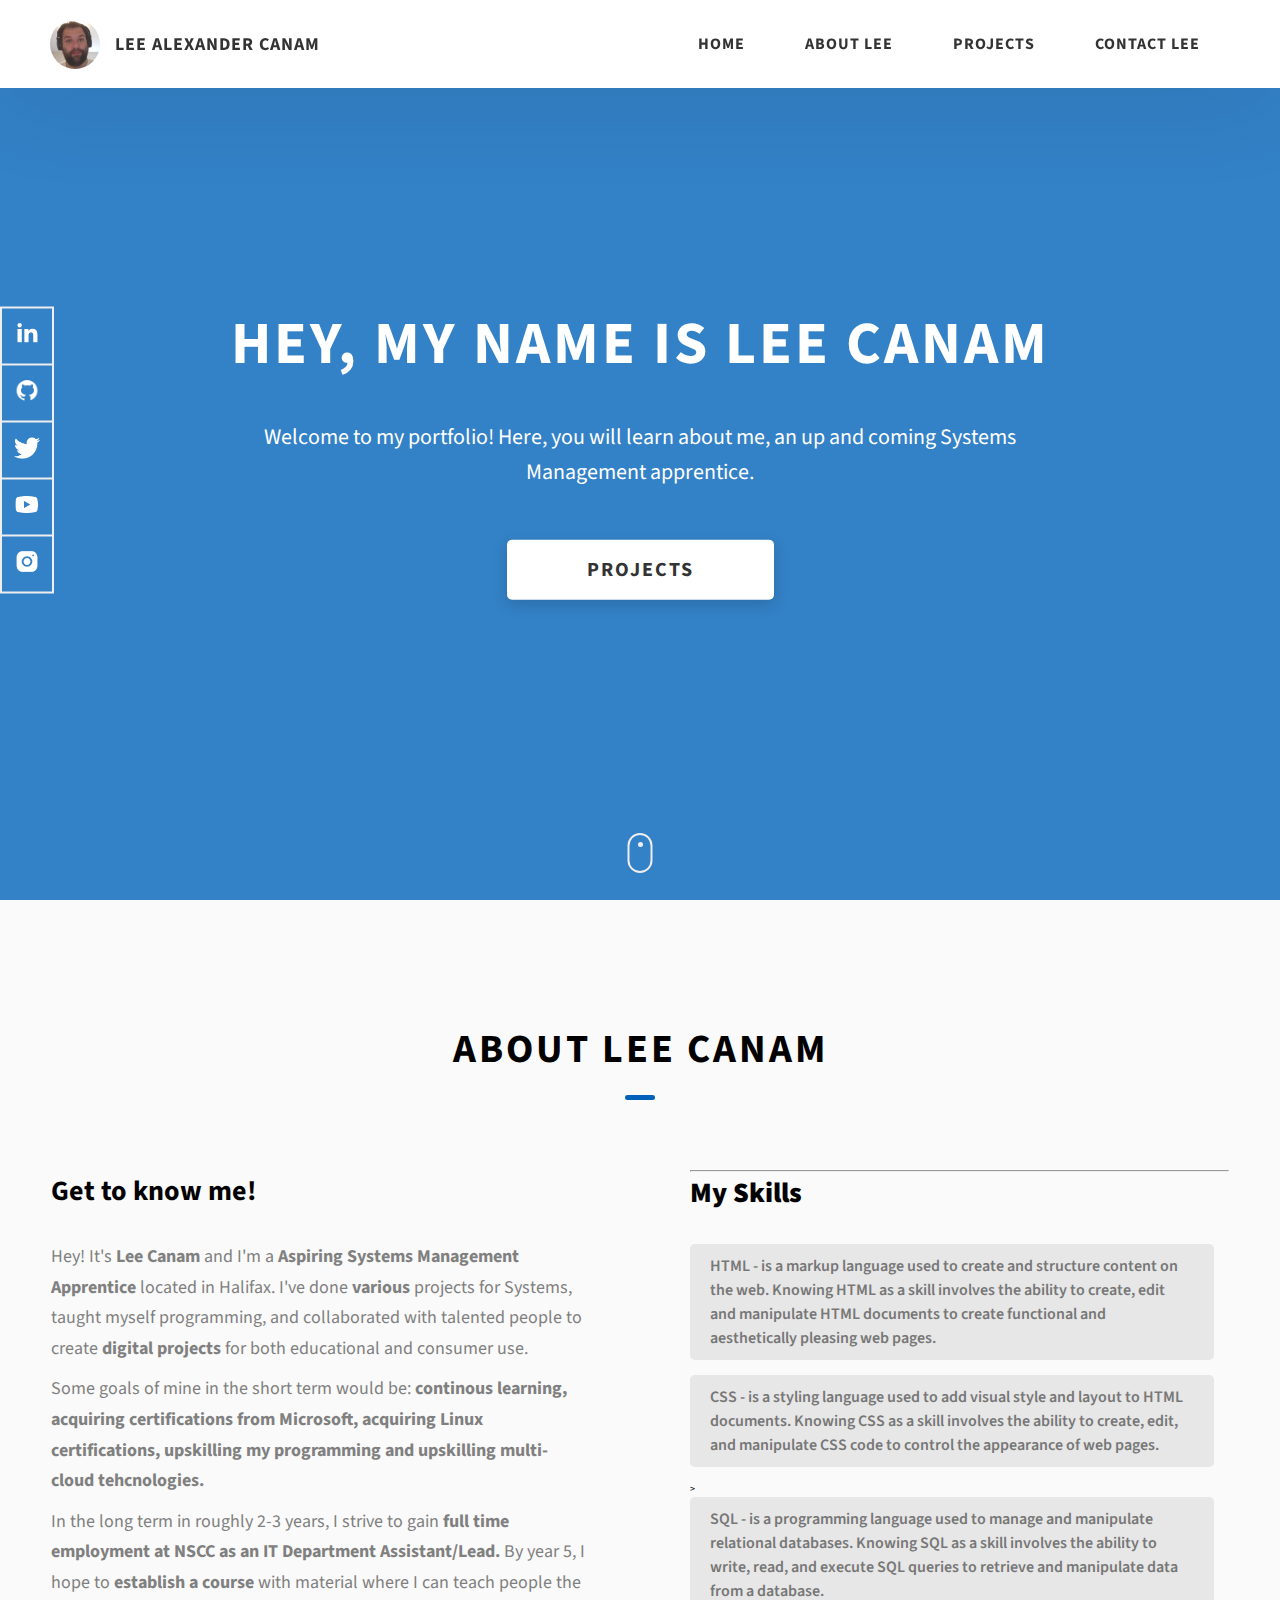
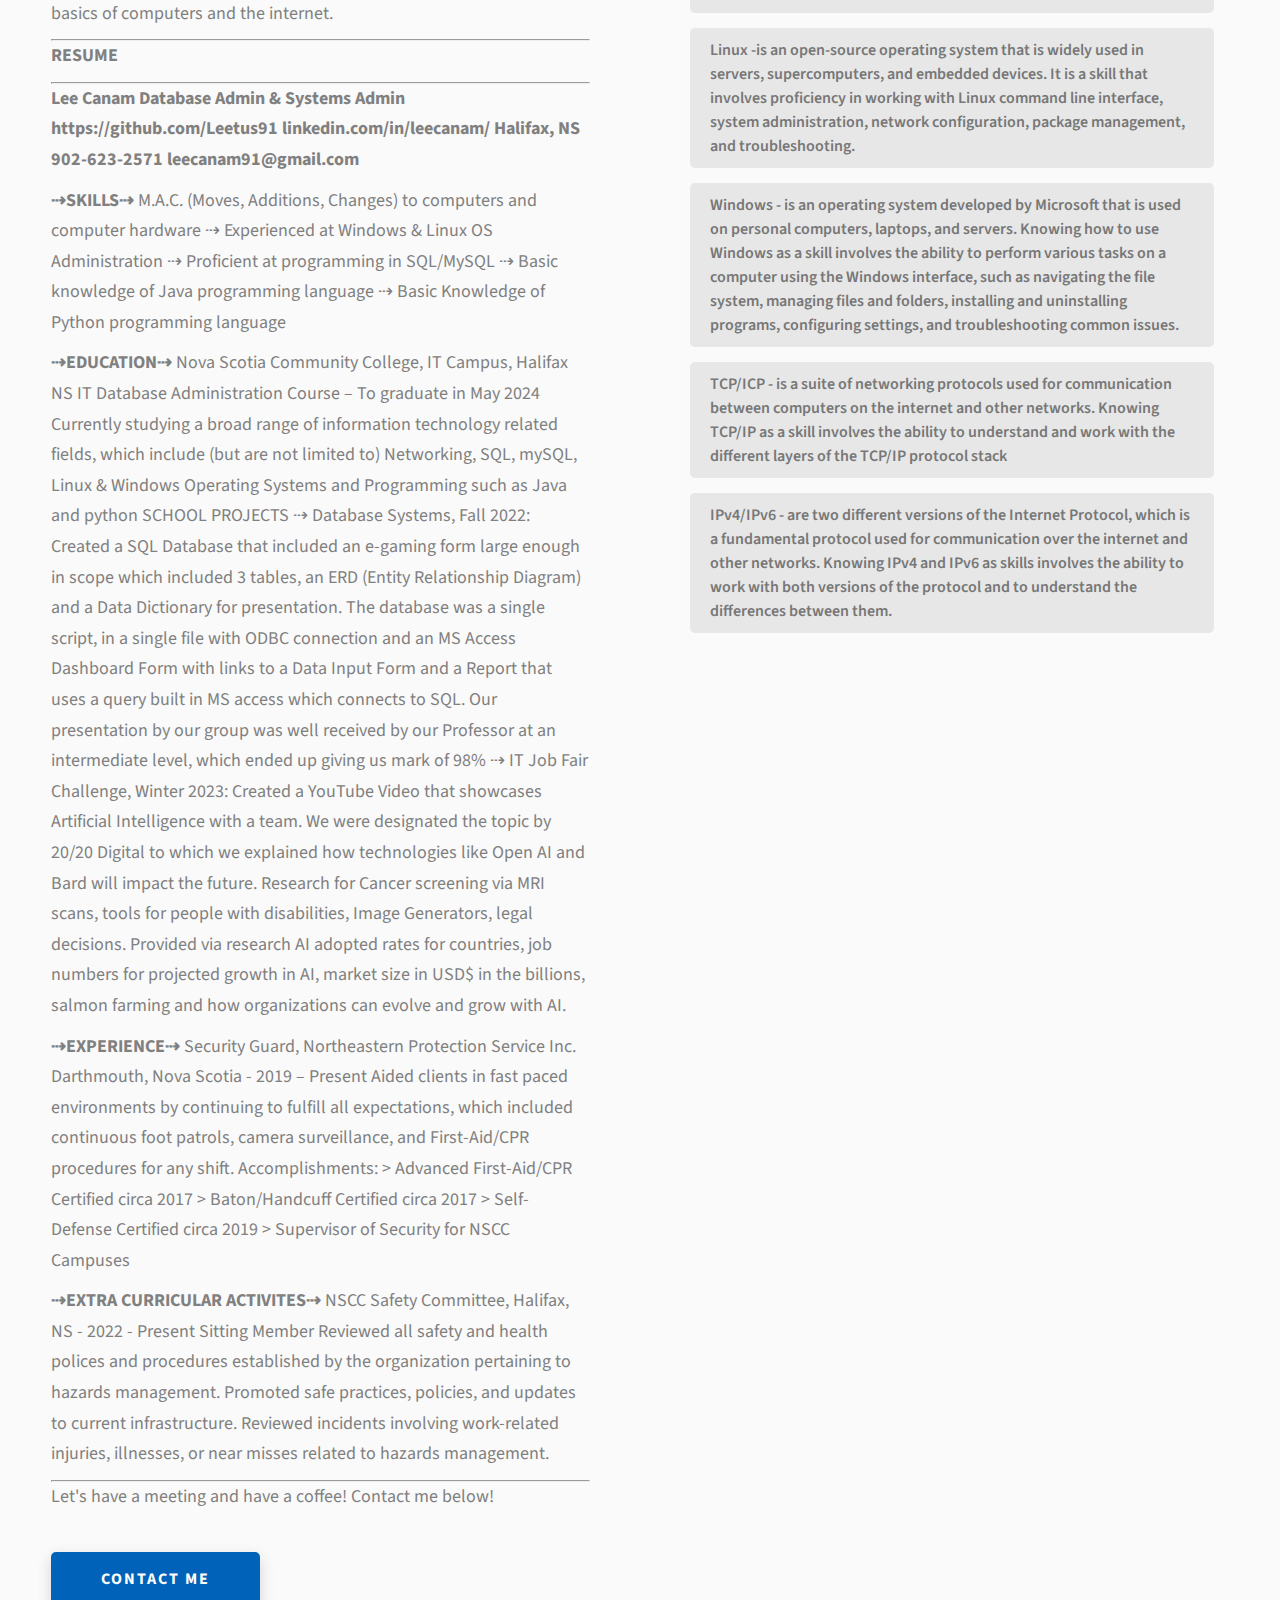
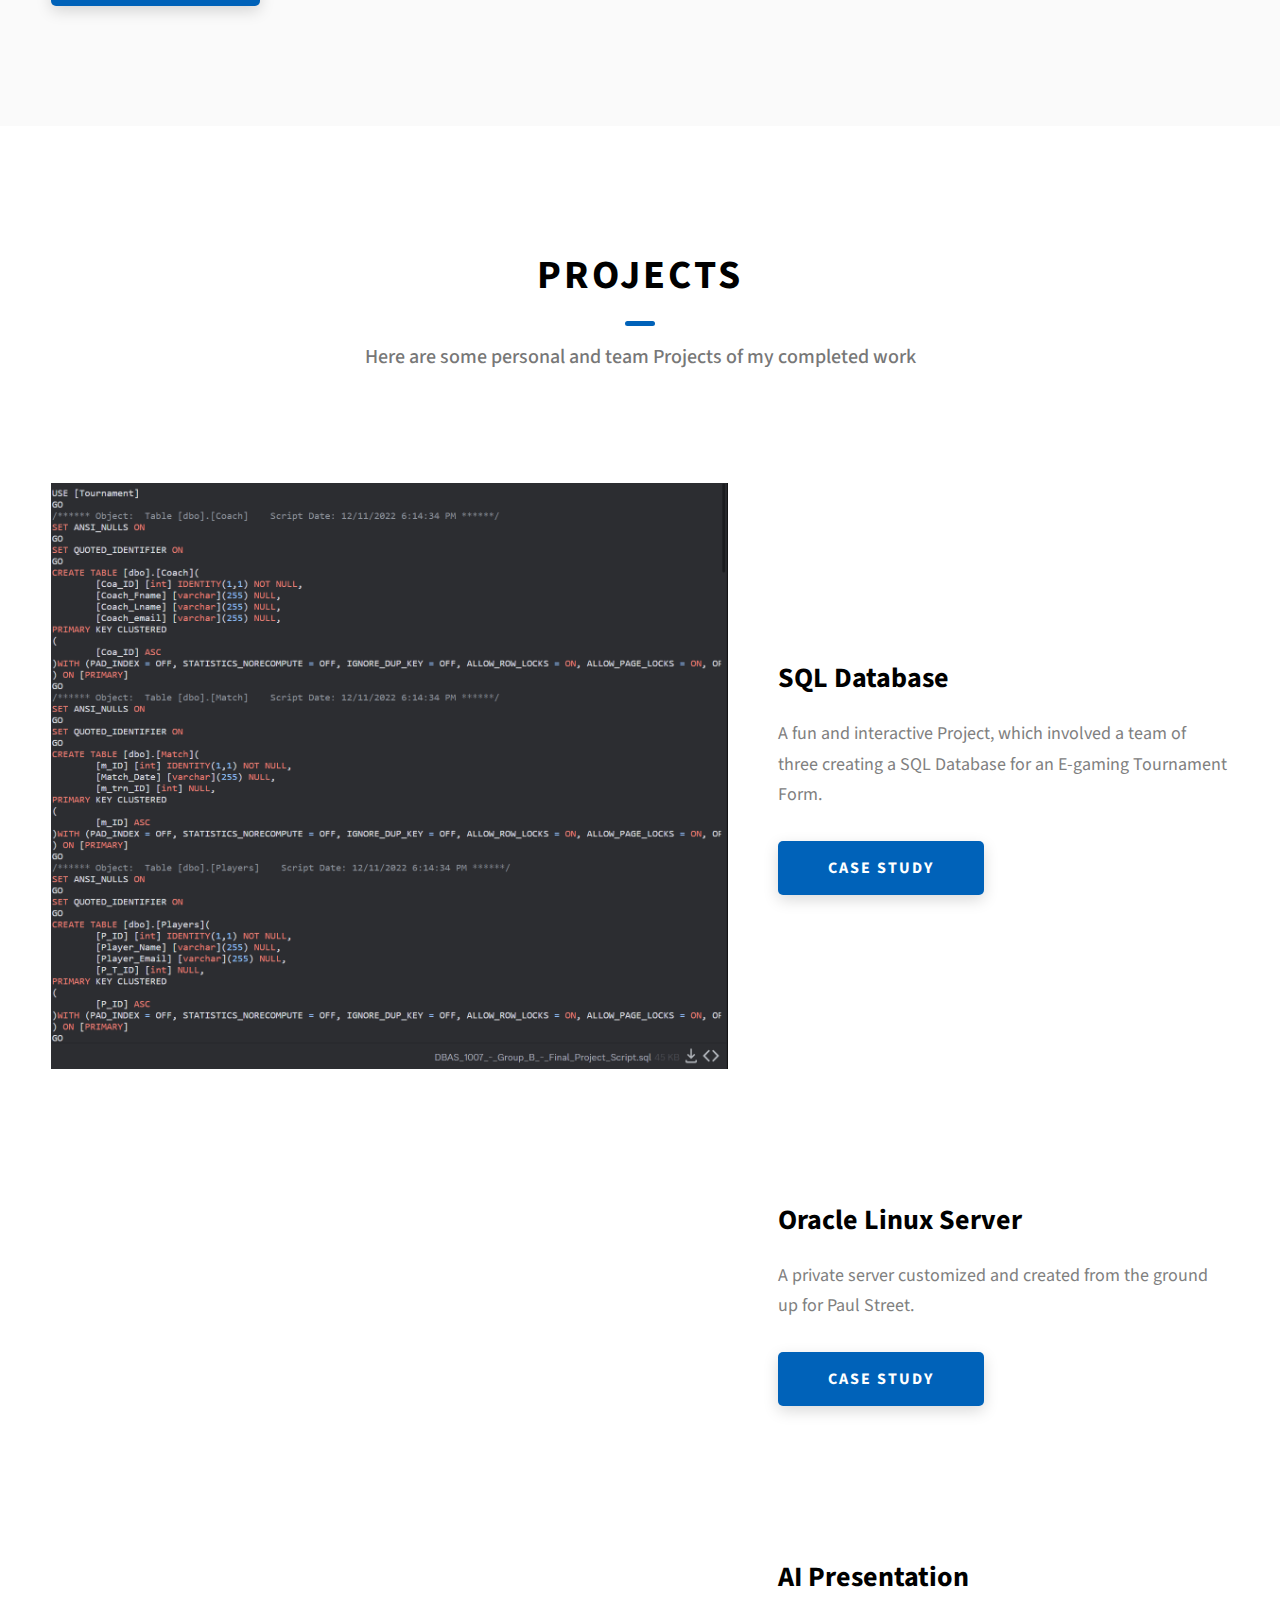
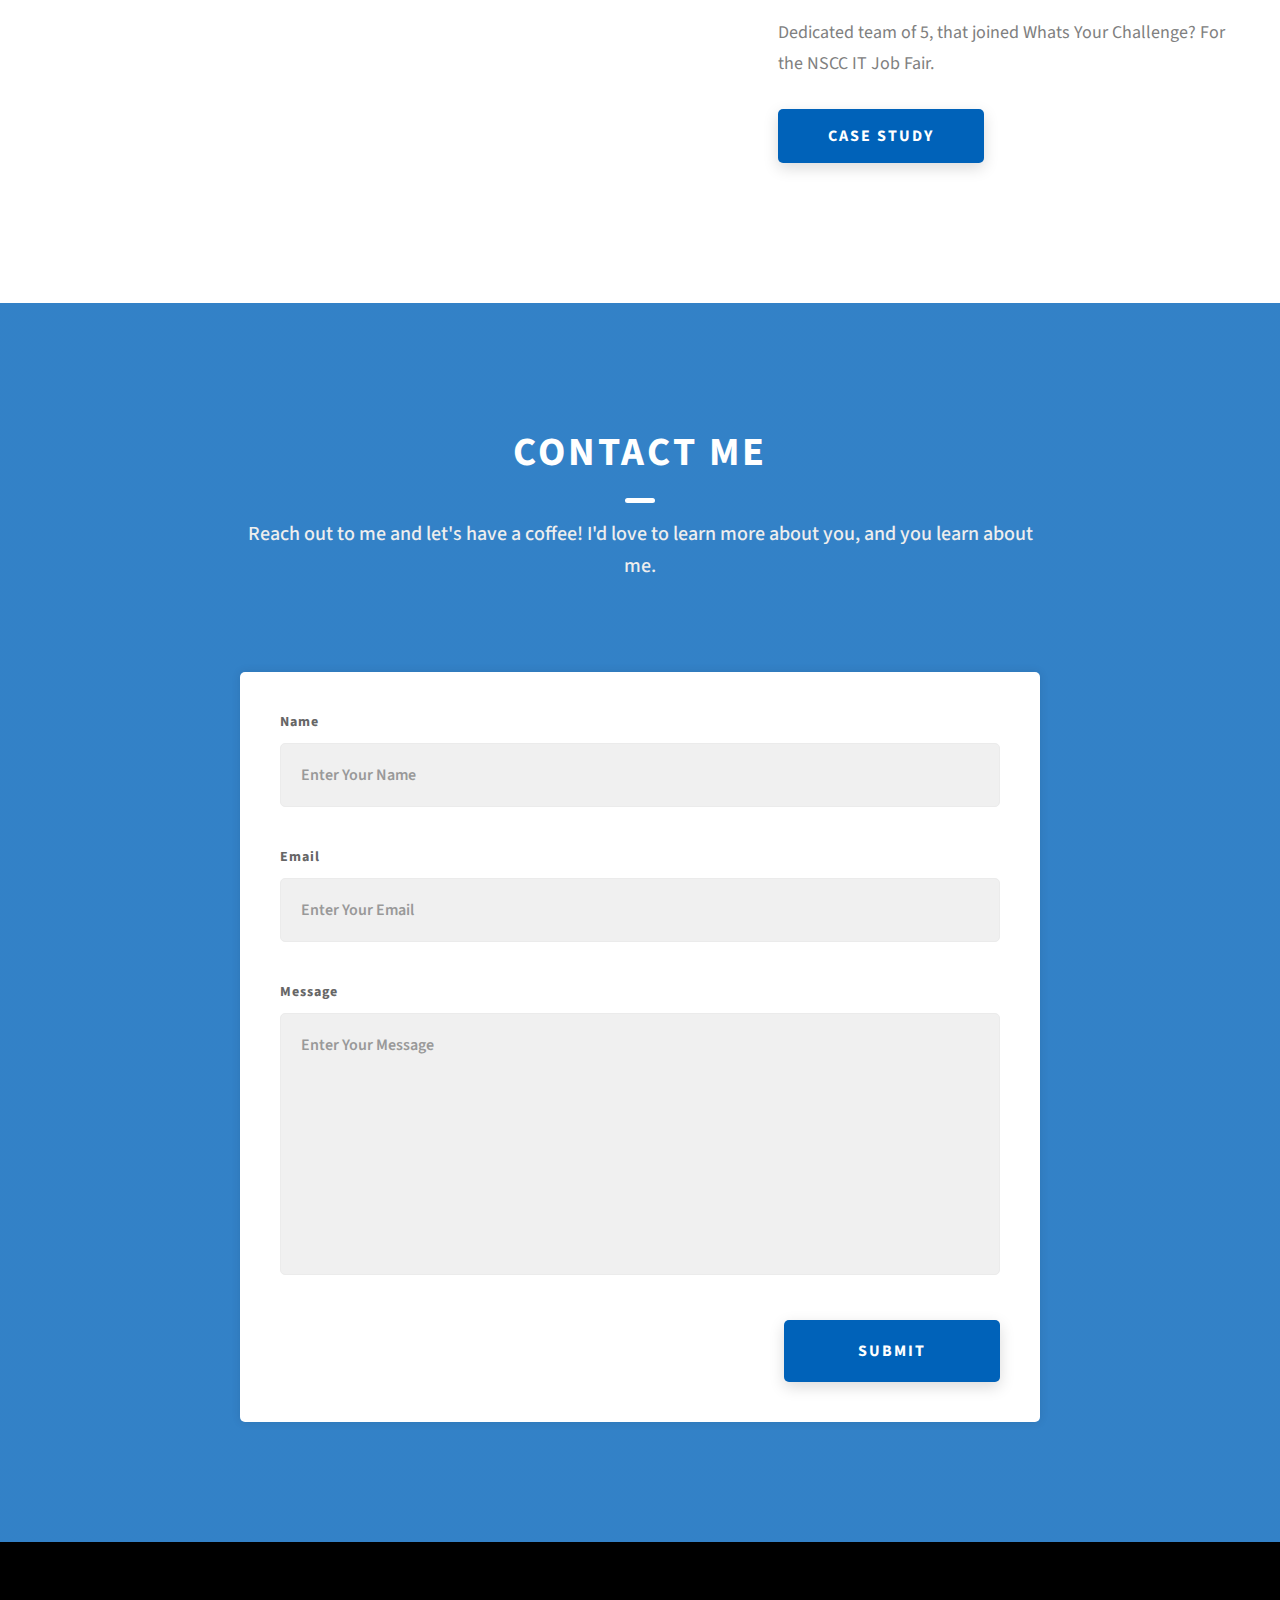
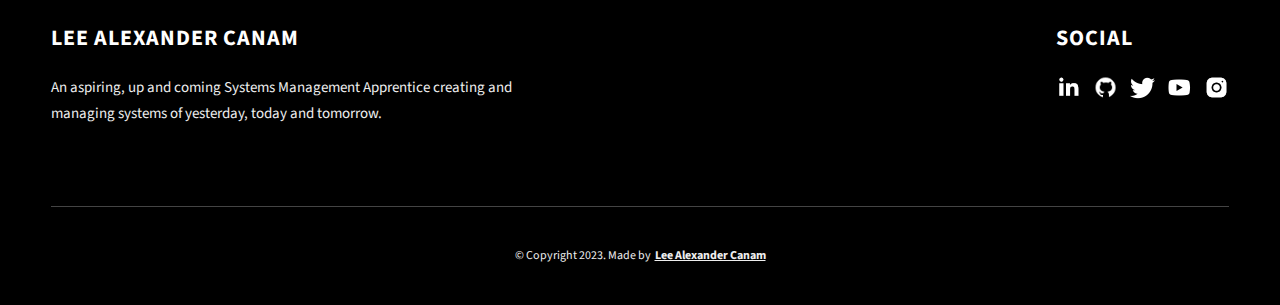
==== commit 75d887e1: "Portfolio finishing touches" ====
--- a/Dopefolio-main/index.html
+++ b/Dopefolio-main/index.html
@@ -180,9 +180,11 @@
 
                 By year 5, I hope to <strong>establish a course</strong> with material where I can teach people the basics of computers and the internet.
               </p>
-                
+               <hr> 
 
               <p class="about__content-details-para"><strong>RESUME</strong></p>
+                <hr>
+
 
 
               <p class="about__content-details-para"> <strong>Lee Canam
@@ -194,8 +196,8 @@
                 
                 
                 <p class="about__content-details-para">
-                <strong>SKILLS</strong>
-                ⇢	M.A.C. (Moves, Additions, Changes) to computers and computer hardware
+                <strong>⇢SKILLS⇢</strong>
+                	M.A.C. (Moves, Additions, Changes) to computers and computer hardware
                 ⇢	Experienced at Windows & Linux OS Administration
                 ⇢	Proficient at programming in SQL/MySQL
                 ⇢	Basic knowledge of Java programming language
@@ -203,7 +205,7 @@
                 
 
 
-                <p class="about__content-details-para"><strong>EDUCATION</strong>
+                <p class="about__content-details-para"><strong>⇢EDUCATION⇢</strong>
                 Nova Scotia Community College, IT Campus, Halifax NS
                 IT Database Administration Course – To graduate in May 2024
                 
@@ -215,7 +217,7 @@
                 ⇢	IT Job Fair Challenge, Winter 2023:  Created a YouTube Video that showcases Artificial Intelligence with a team. We were designated the topic by 20/20 Digital to which we explained how technologies like Open AI and Bard will impact the future. Research for Cancer screening via MRI scans, tools for people with disabilities, Image Generators, legal decisions. Provided via research AI adopted rates for countries, job numbers for projected growth in AI, market size in USD$ in the billions, salmon farming and how organizations can evolve and grow with AI. </p>
                 
                 
-                <p class="about__content-details-para"><strong>EXPERIENCE:</strong>
+                <p class="about__content-details-para"><strong>⇢EXPERIENCE⇢</strong>
                 
                 Security Guard, Northeastern Protection Service Inc.
                 Darthmouth, Nova Scotia  - 2019 – Present
@@ -229,12 +231,13 @@
                 > Supervisor of Security for NSCC Campuses</p>
                 
                 
-                <p class="about__content-details-para"><strong>EXTRA CURRICULAR ACTIVITES</strong>
+                <p class="about__content-details-para"><strong>⇢EXTRA CURRICULAR ACTIVITES⇢</strong>
                    NSCC Safety Committee, Halifax, NS  - 2022 - Present
                    Sitting Member
                 
                  Reviewed all safety and health polices and procedures established by the organization pertaining to hazards management. Promoted safe practices, policies, and updates to current infrastructure. Reviewed incidents involving work-related injuries, illnesses, or near misses related to hazards management. 
                 </p>
+                <hr>
               <p class="about__content-details-para">Let's have a meeting and have a coffee! Contact me below!</p>
             </div>
             <a href="./index.html#contact" class="btn btn--med btn--theme dynamicBgClr"
@@ -242,6 +245,7 @@
             >
           </div>
           <div class="about__content-skills">
+            <hr>
             <h3 class="about__content-title"><strong>My Skills</strong></h3>
             <div class="skills">
               <div class="skills__skill">HTML - is a markup language used to create and structure content on the web. Knowing HTML as a skill involves the ability to create, edit and manipulate HTML documents to create functional and aesthetically pleasing web pages.</div>
@@ -344,7 +348,7 @@
           </span>
         </h2>
         <div class="contact__form-container">
-          <form action="#" class="contact__form">
+          <form action="mailto:leecanam@hotmail.com" method="post" class="contact__form">
             <div class="contact__form-field">
               <label class="contact__form-label" for="name">Name</label>
               <input
